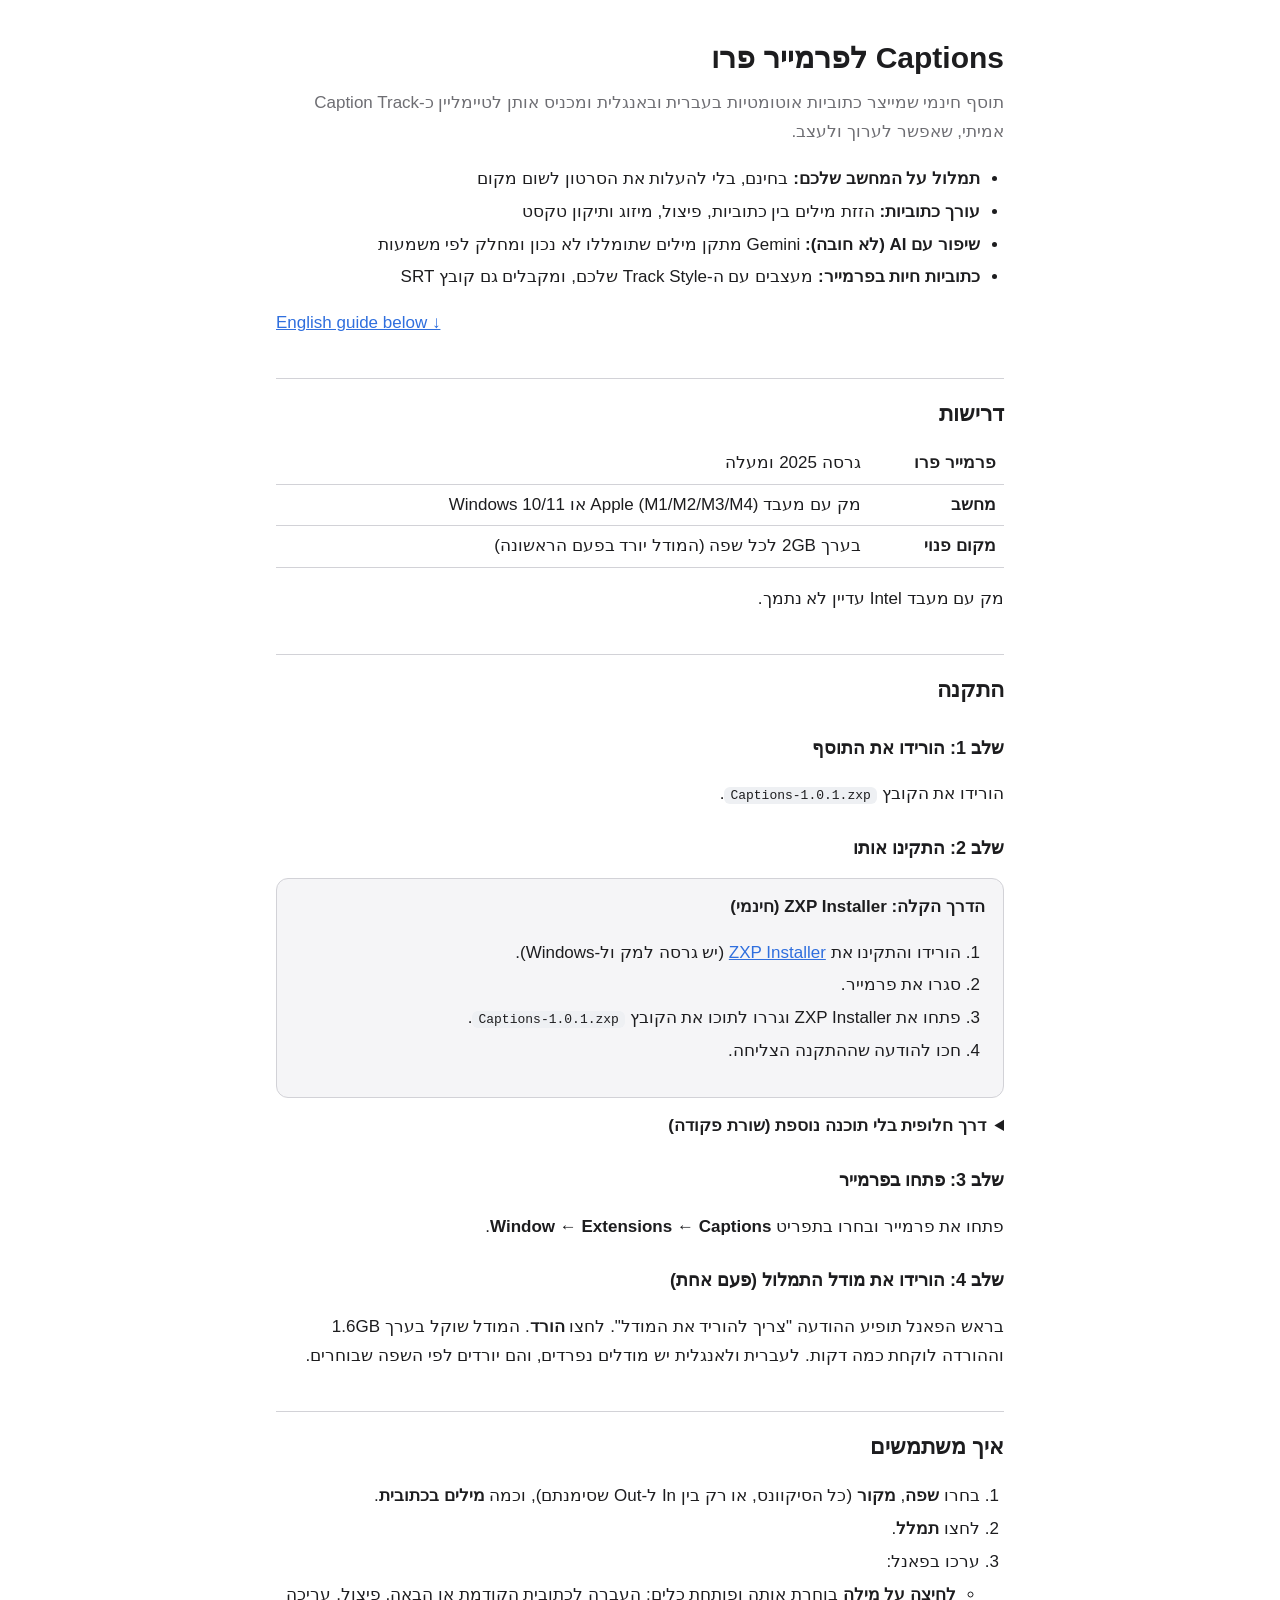
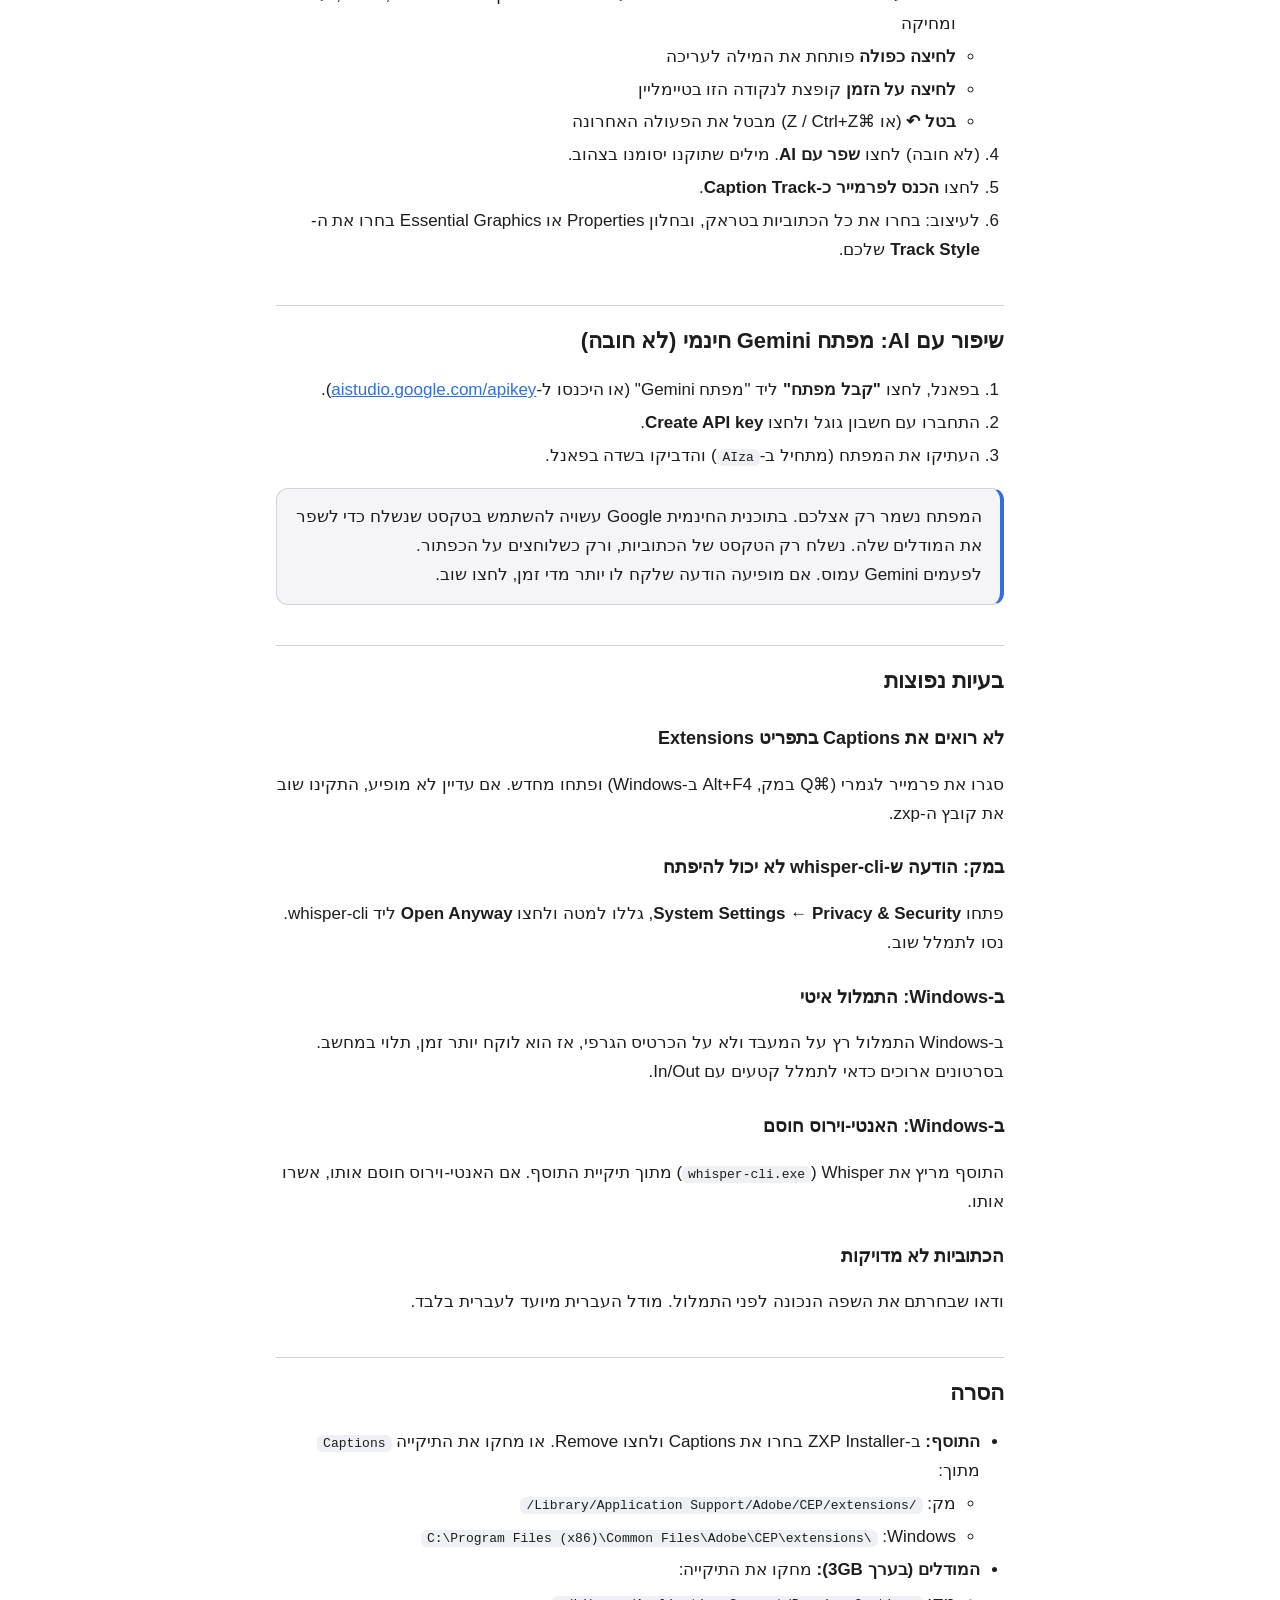
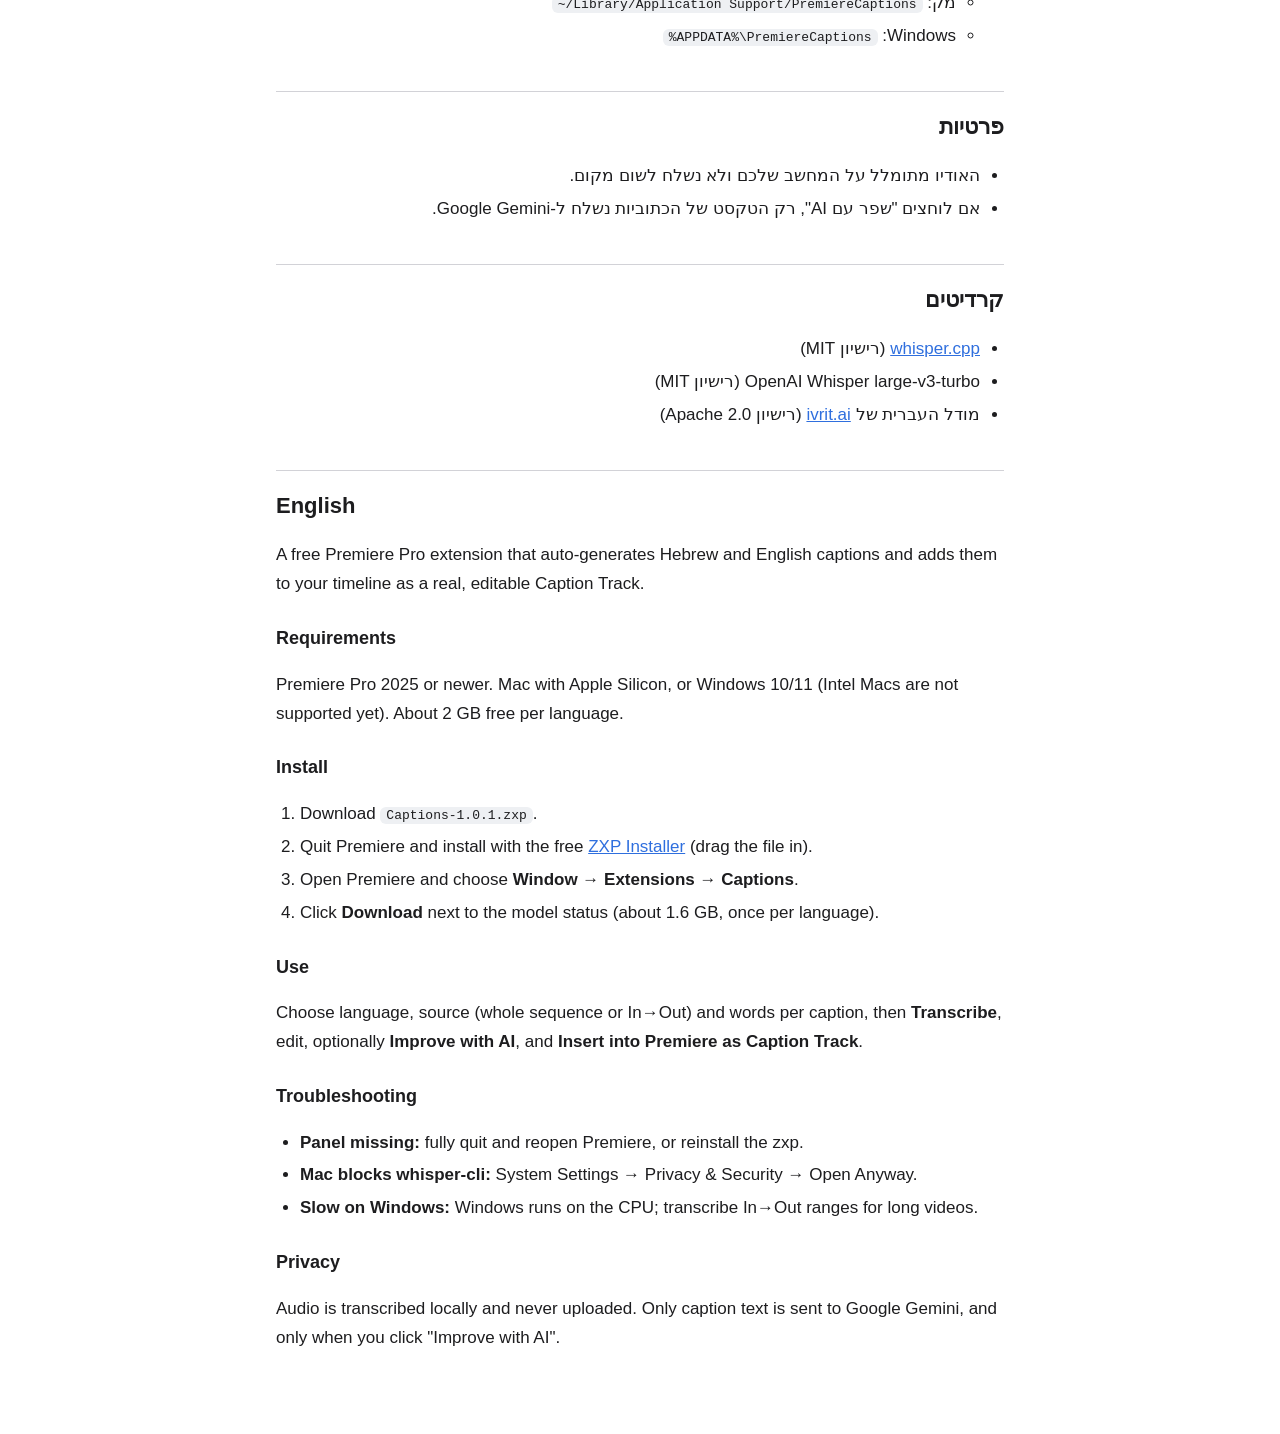
==== install-guide.html @ 91456c5d "Captions for Premiere Pro 1.0.1 Free Premiere Pro extension for Hebrew and English auto-captions: lo" ====
<!doctype html>
<html lang="he" dir="rtl">
<head>
<meta charset="utf-8">
<meta name="viewport" content="width=device-width, initial-scale=1">
<title>Captions לפרמייר – מדריך התקנה</title>
<style>
  :root { --bg: #ffffff; --text: #1d1d1f; --muted: #6e6e73; --card: #f5f5f7; --border: #d2d2d7; --accent: #2f6fde; --code: #eef0f3; }
  @media (prefers-color-scheme: dark) {
    :root { --bg: #161617; --text: #f5f5f7; --muted: #a1a1a6; --card: #232325; --border: #3a3a3c; --accent: #6aa0ff; --code: #2c2c2e; }
  }
  * { box-sizing: border-box; }
  body { margin: 0; background: var(--bg); color: var(--text); font: 17px/1.7 -apple-system, "Segoe UI", Arial, sans-serif; }
  main { max-width: 760px; margin: 0 auto; padding: 32px 16px 64px; }
  h1 { font-size: 30px; margin: 0 0 6px; }
  h2 { font-size: 22px; margin: 40px 0 10px; padding-top: 16px; border-top: 1px solid var(--border); }
  h3 { font-size: 18px; margin: 24px 0 6px; }
  .lead { color: var(--muted); margin: 0 0 18px; }
  ul, ol { padding-inline-start: 24px; }
  li { margin: 4px 0; }
  a { color: var(--accent); }
  .card { background: var(--card); border: 1px solid var(--border); border-radius: 12px; padding: 14px 18px; margin: 14px 0; }
  .note { border-inline-start: 4px solid var(--accent); }
  code, pre { font-family: Menlo, Consolas, monospace; font-size: 13px; background: var(--code); border-radius: 6px; }
  code { padding: 1px 6px; direction: ltr; unicode-bidi: isolate; }
  pre { padding: 10px 12px; overflow-x: auto; direction: ltr; text-align: left; white-space: pre-wrap; word-break: break-all; }
  table { border-collapse: collapse; width: 100%; }
  td { padding: 6px 8px; border-bottom: 1px solid var(--border); vertical-align: top; }
  td:first-child { font-weight: 600; white-space: nowrap; }
  details { margin: 10px 0; }
  summary { cursor: pointer; font-weight: 600; }
  .en { direction: ltr; text-align: left; }
</style>
</head>
<body>
<main>

<h1>Captions לפרמייר פרו</h1>
<p class="lead">תוסף חינמי שמייצר כתוביות אוטומטיות בעברית ובאנגלית ומכניס אותן לטיימליין כ-Caption Track אמיתי, שאפשר לערוך ולעצב.</p>

<ul>
  <li><b>תמלול על המחשב שלכם:</b> בחינם, בלי להעלות את הסרטון לשום מקום</li>
  <li><b>עורך כתוביות:</b> הזזת מילים בין כתוביות, פיצול, מיזוג ותיקון טקסט</li>
  <li><b>שיפור עם AI (לא חובה):</b> Gemini מתקן מילים שתומללו לא נכון ומחלק לפי משמעות</li>
  <li><b>כתוביות חיות בפרמייר:</b> מעצבים עם ה-Track Style שלכם, ומקבלים גם קובץ SRT</li>
</ul>

<p class="en"><a href="#english">English guide below ↓</a></p>

<h2>דרישות</h2>
<table>
  <tr><td>פרמייר פרו</td><td>גרסה 2025 ומעלה</td></tr>
  <tr><td>מחשב</td><td>מק עם מעבד Apple (M1/M2/M3/M4) או Windows 10/11</td></tr>
  <tr><td>מקום פנוי</td><td>בערך 2GB לכל שפה (המודל יורד בפעם הראשונה)</td></tr>
</table>
<p>מק עם מעבד Intel עדיין לא נתמך.</p>

<h2>התקנה</h2>

<h3>שלב 1: הורידו את התוסף</h3>
<p>הורידו את הקובץ <code>Captions-1.0.1.zxp</code>.</p>

<h3>שלב 2: התקינו אותו</h3>
<div class="card">
  <b>הדרך הקלה: ZXP Installer (חינמי)</b>
  <ol>
    <li>הורידו והתקינו את <a href="https://aescripts.com/learn/zxp-installer/">ZXP Installer</a> (יש גרסה למק ול-Windows).</li>
    <li>סגרו את פרמייר.</li>
    <li>פתחו את ZXP Installer וגררו לתוכו את הקובץ <code>Captions-1.0.1.zxp</code>.</li>
    <li>חכו להודעה שההתקנה הצליחה.</li>
  </ol>
</div>

<details>
  <summary>דרך חלופית בלי תוכנה נוספת (שורת פקודה)</summary>
  <p>מי שמותקן אצלו Creative Cloud כבר יש לו את מתקין התוספים של אדובי. סגרו את פרמייר, ואז:</p>
  <p><b>במק:</b> פתחו את Terminal, הדביקו את הפקודה, הוסיפו רווח, וגררו את קובץ ה-zxp לחלון. לחצו Enter.</p>
  <pre>"/Library/Application Support/Adobe/Adobe Desktop Common/RemoteComponents/UPI/UnifiedPluginInstallerAgent/UnifiedPluginInstallerAgent.app/Contents/MacOS/UnifiedPluginInstallerAgent" --install</pre>
  <p><b>ב-Windows:</b> פתחו את Command Prompt, הדביקו את הפקודה, הוסיפו רווח, וגררו את קובץ ה-zxp לחלון. לחצו Enter.</p>
  <pre>"C:\Program Files\Common Files\Adobe\Adobe Desktop Common\RemoteComponents\UPI\UnifiedPluginInstallerAgent\UnifiedPluginInstallerAgent.exe" /install</pre>
</details>

<h3>שלב 3: פתחו בפרמייר</h3>
<p>פתחו את פרמייר ובחרו בתפריט <b>Window ← Extensions ← Captions</b>.</p>

<h3>שלב 4: הורידו את מודל התמלול (פעם אחת)</h3>
<p>בראש הפאנל תופיע ההודעה "צריך להוריד את המודל". לחצו <b>הורד</b>. המודל שוקל בערך 1.6GB וההורדה לוקחת כמה דקות. לעברית ולאנגלית יש מודלים נפרדים, והם יורדים לפי השפה שבוחרים.</p>

<h2>איך משתמשים</h2>
<ol>
  <li>בחרו <b>שפה</b>, <b>מקור</b> (כל הסיקוונס, או רק בין In ל-Out שסימנתם), וכמה <b>מילים בכתובית</b>.</li>
  <li>לחצו <b>תמלל</b>.</li>
  <li>ערכו בפאנל:
    <ul>
      <li><b>לחיצה על מילה</b> בוחרת אותה ופותחת כלים: העברה לכתובית הקודמת או הבאה, פיצול, עריכה ומחיקה</li>
      <li><b>לחיצה כפולה</b> פותחת את המילה לעריכה</li>
      <li><b>לחיצה על הזמן</b> קופצת לנקודה הזו בטיימליין</li>
      <li><b>בטל ↶</b> (או ⌘Z / Ctrl+Z) מבטל את הפעולה האחרונה</li>
    </ul>
  </li>
  <li>(לא חובה) לחצו <b>שפר עם AI</b>. מילים שתוקנו יסומנו בצהוב.</li>
  <li>לחצו <b>הכנס לפרמייר כ-Caption Track</b>.</li>
  <li>לעיצוב: בחרו את כל הכתוביות בטראק, ובחלון Properties או Essential Graphics בחרו את ה-<b>Track Style</b> שלכם.</li>
</ol>

<h2>שיפור עם AI: מפתח Gemini חינמי (לא חובה)</h2>
<ol>
  <li>בפאנל, לחצו <b>"קבל מפתח"</b> ליד "מפתח Gemini" (או היכנסו ל-<a href="https://aistudio.google.com/apikey">aistudio.google.com/apikey</a>).</li>
  <li>התחברו עם חשבון גוגל ולחצו <b>Create API key</b>.</li>
  <li>העתיקו את המפתח (מתחיל ב-<code>AIza</code>) והדביקו בשדה בפאנל.</li>
</ol>
<div class="card note">
  המפתח נשמר רק אצלכם. בתוכנית החינמית Google עשויה להשתמש בטקסט שנשלח כדי לשפר את המודלים שלה. נשלח רק הטקסט של הכתוביות, ורק כשלוחצים על הכפתור.<br>
  לפעמים Gemini עמוס. אם מופיעה הודעה שלקח לו יותר מדי זמן, לחצו שוב.
</div>

<h2>בעיות נפוצות</h2>

<h3>לא רואים את Captions בתפריט Extensions</h3>
<p>סגרו את פרמייר לגמרי (⌘Q במק, Alt+F4 ב-Windows) ופתחו מחדש. אם עדיין לא מופיע, התקינו שוב את קובץ ה-zxp.</p>

<h3>במק: הודעה ש-whisper-cli לא יכול להיפתח</h3>
<p>פתחו <b>System Settings ← Privacy &amp; Security</b>, גללו למטה ולחצו <b>Open Anyway</b> ליד whisper-cli. נסו לתמלל שוב.</p>

<h3>ב-Windows: התמלול איטי</h3>
<p>ב-Windows התמלול רץ על המעבד ולא על הכרטיס הגרפי, אז הוא לוקח יותר זמן, תלוי במחשב. בסרטונים ארוכים כדאי לתמלל קטעים עם In/Out.</p>

<h3>ב-Windows: האנטי-וירוס חוסם</h3>
<p>התוסף מריץ את Whisper (<code>whisper-cli.exe</code>) מתוך תיקיית התוסף. אם האנטי-וירוס חוסם אותו, אשרו אותו.</p>

<h3>הכתוביות לא מדויקות</h3>
<p>ודאו שבחרתם את השפה הנכונה לפני התמלול. מודל העברית מיועד לעברית בלבד.</p>

<h2>הסרה</h2>
<ul>
  <li><b>התוסף:</b> ב-ZXP Installer בחרו את Captions ולחצו Remove. או מחקו את התיקייה <code>Captions</code> מתוך:
    <ul>
      <li>מק: <code>/Library/Application Support/Adobe/CEP/extensions/</code></li>
      <li>Windows: <code>C:\Program Files (x86)\Common Files\Adobe\CEP\extensions\</code></li>
    </ul>
  </li>
  <li><b>המודלים (בערך 3GB):</b> מחקו את התיקייה:
    <ul>
      <li>מק: <code>~/Library/Application Support/PremiereCaptions</code></li>
      <li>Windows: <code>%APPDATA%\PremiereCaptions</code></li>
    </ul>
  </li>
</ul>

<h2>פרטיות</h2>
<ul>
  <li>האודיו מתומלל על המחשב שלכם ולא נשלח לשום מקום.</li>
  <li>אם לוחצים "שפר עם AI", רק הטקסט של הכתוביות נשלח ל-Google Gemini.</li>
</ul>

<h2>קרדיטים</h2>
<ul>
  <li><a href="https://github.com/ggml-org/whisper.cpp">whisper.cpp</a> (רישיון MIT)</li>
  <li>OpenAI Whisper large-v3-turbo (רישיון MIT)</li>
  <li>מודל העברית של <a href="https://huggingface.co/ivrit-ai/whisper-large-v3-turbo-ggml">ivrit.ai</a> (רישיון Apache 2.0)</li>
</ul>

<section class="en" id="english" dir="ltr">
<h2>English</h2>
<p>A free Premiere Pro extension that auto-generates Hebrew and English captions and adds them to your timeline as a real, editable Caption Track.</p>
<h3>Requirements</h3>
<p>Premiere Pro 2025 or newer. Mac with Apple Silicon, or Windows 10/11 (Intel Macs are not supported yet). About 2 GB free per language.</p>
<h3>Install</h3>
<ol>
  <li>Download <code>Captions-1.0.1.zxp</code>.</li>
  <li>Quit Premiere and install with the free <a href="https://aescripts.com/learn/zxp-installer/">ZXP Installer</a> (drag the file in).</li>
  <li>Open Premiere and choose <b>Window → Extensions → Captions</b>.</li>
  <li>Click <b>Download</b> next to the model status (about 1.6 GB, once per language).</li>
</ol>
<h3>Use</h3>
<p>Choose language, source (whole sequence or In→Out) and words per caption, then <b>Transcribe</b>, edit, optionally <b>Improve with AI</b>, and <b>Insert into Premiere as Caption Track</b>.</p>
<h3>Troubleshooting</h3>
<ul>
  <li><b>Panel missing:</b> fully quit and reopen Premiere, or reinstall the zxp.</li>
  <li><b>Mac blocks whisper-cli:</b> System Settings → Privacy &amp; Security → Open Anyway.</li>
  <li><b>Slow on Windows:</b> Windows runs on the CPU; transcribe In→Out ranges for long videos.</li>
</ul>
<h3>Privacy</h3>
<p>Audio is transcribed locally and never uploaded. Only caption text is sent to Google Gemini, and only when you click "Improve with AI".</p>
</section>

</main>
</body>
</html>
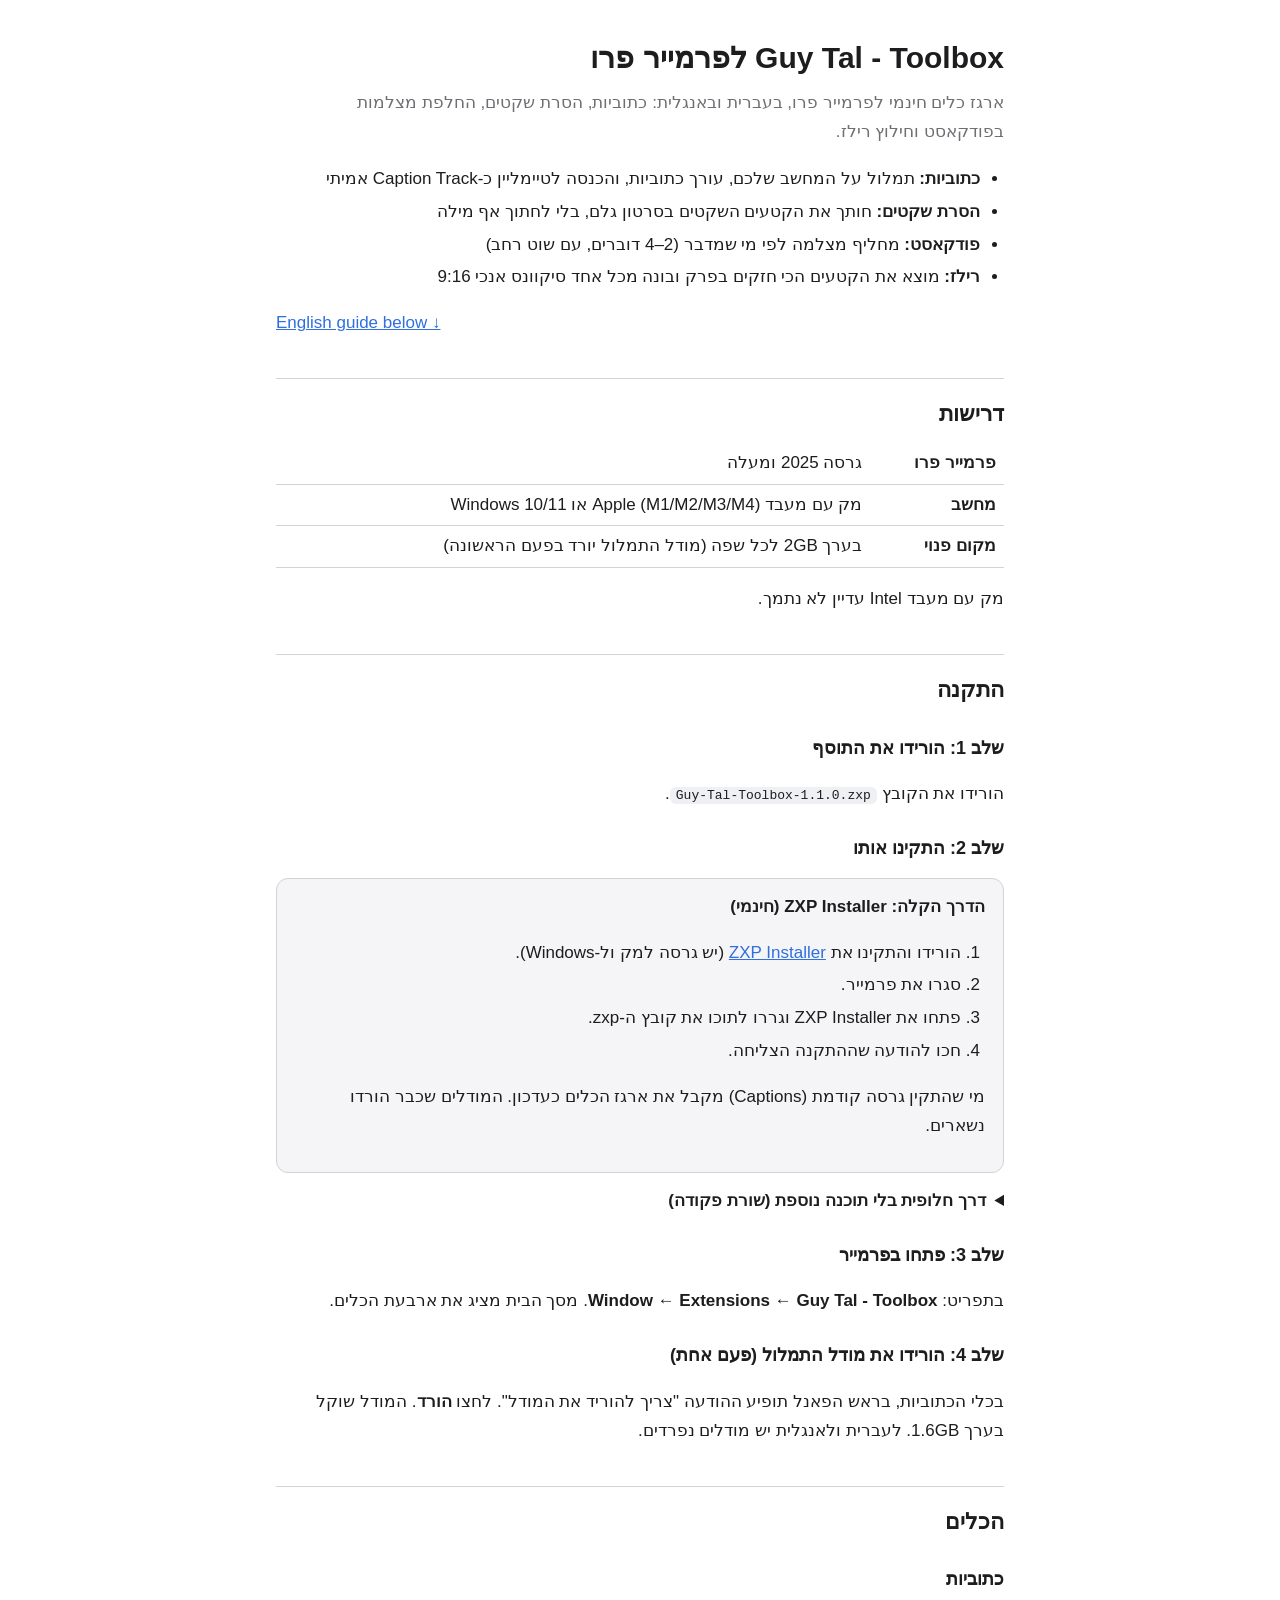
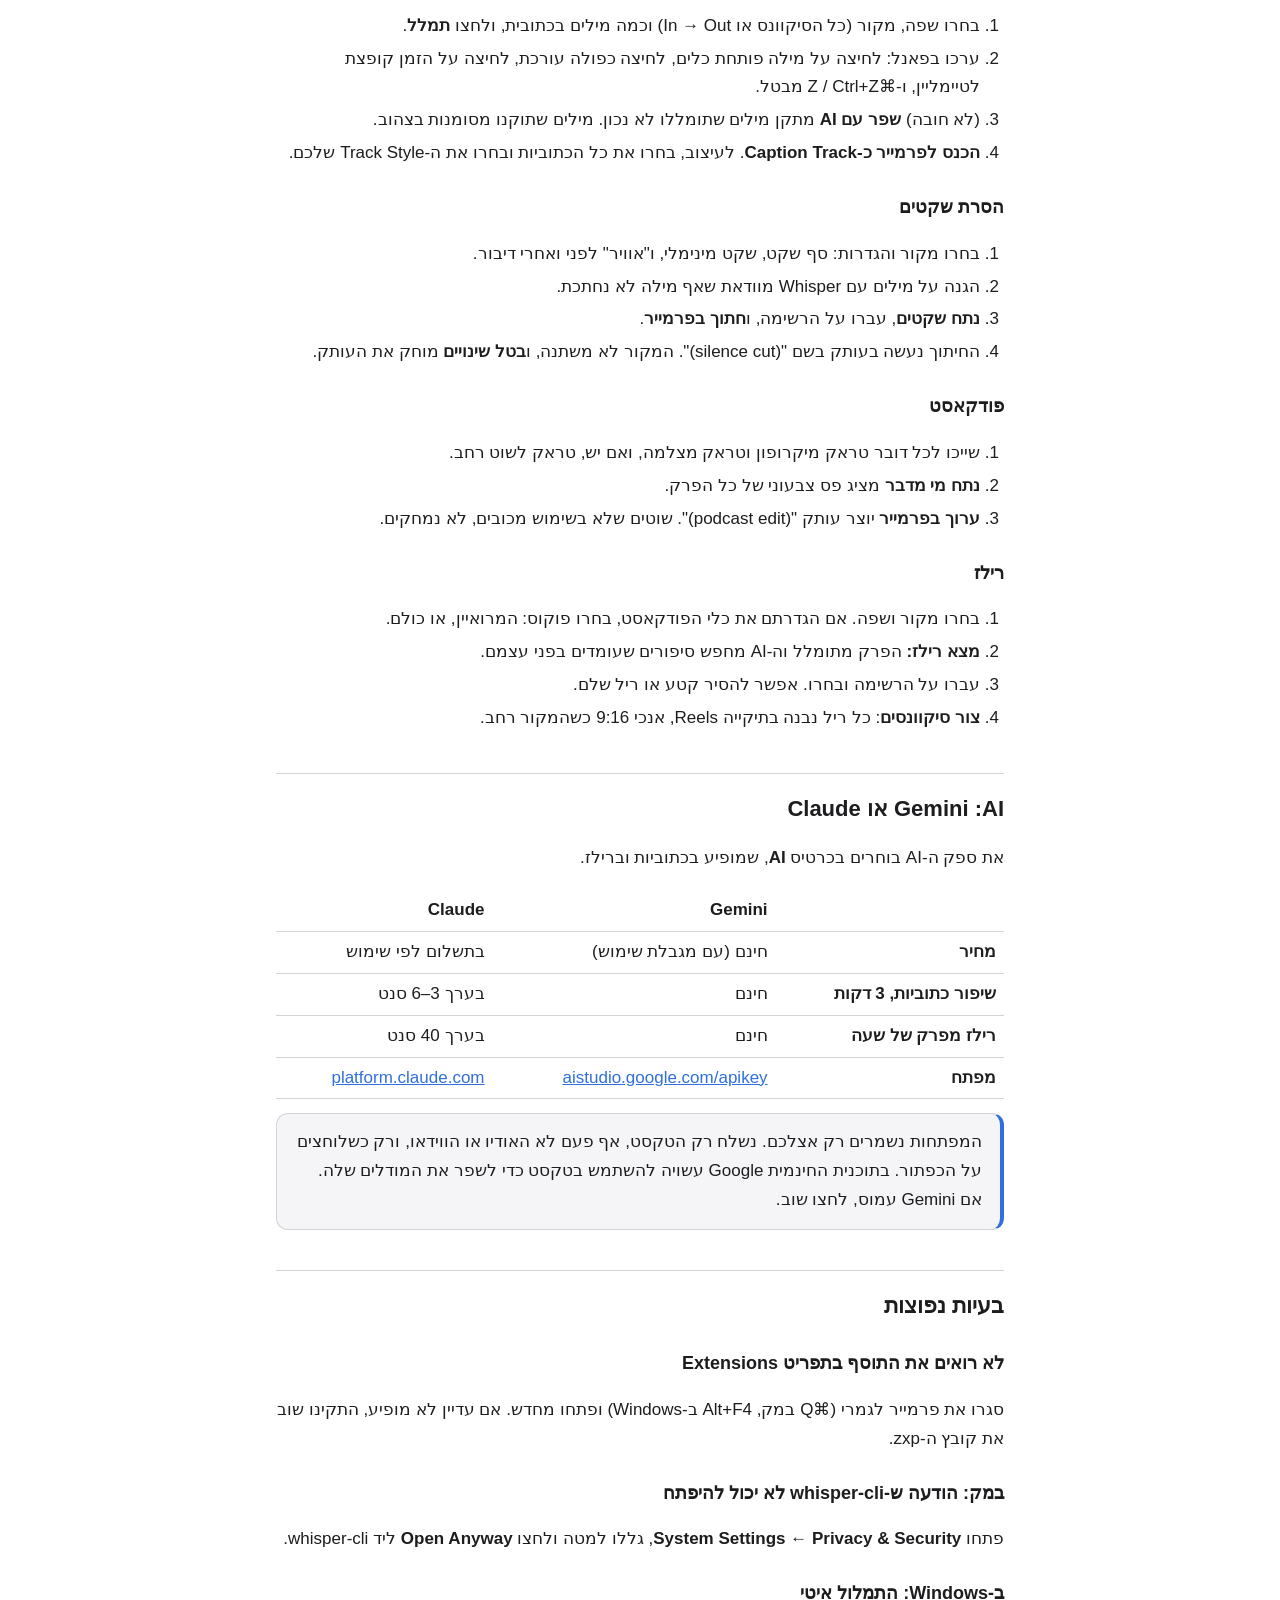
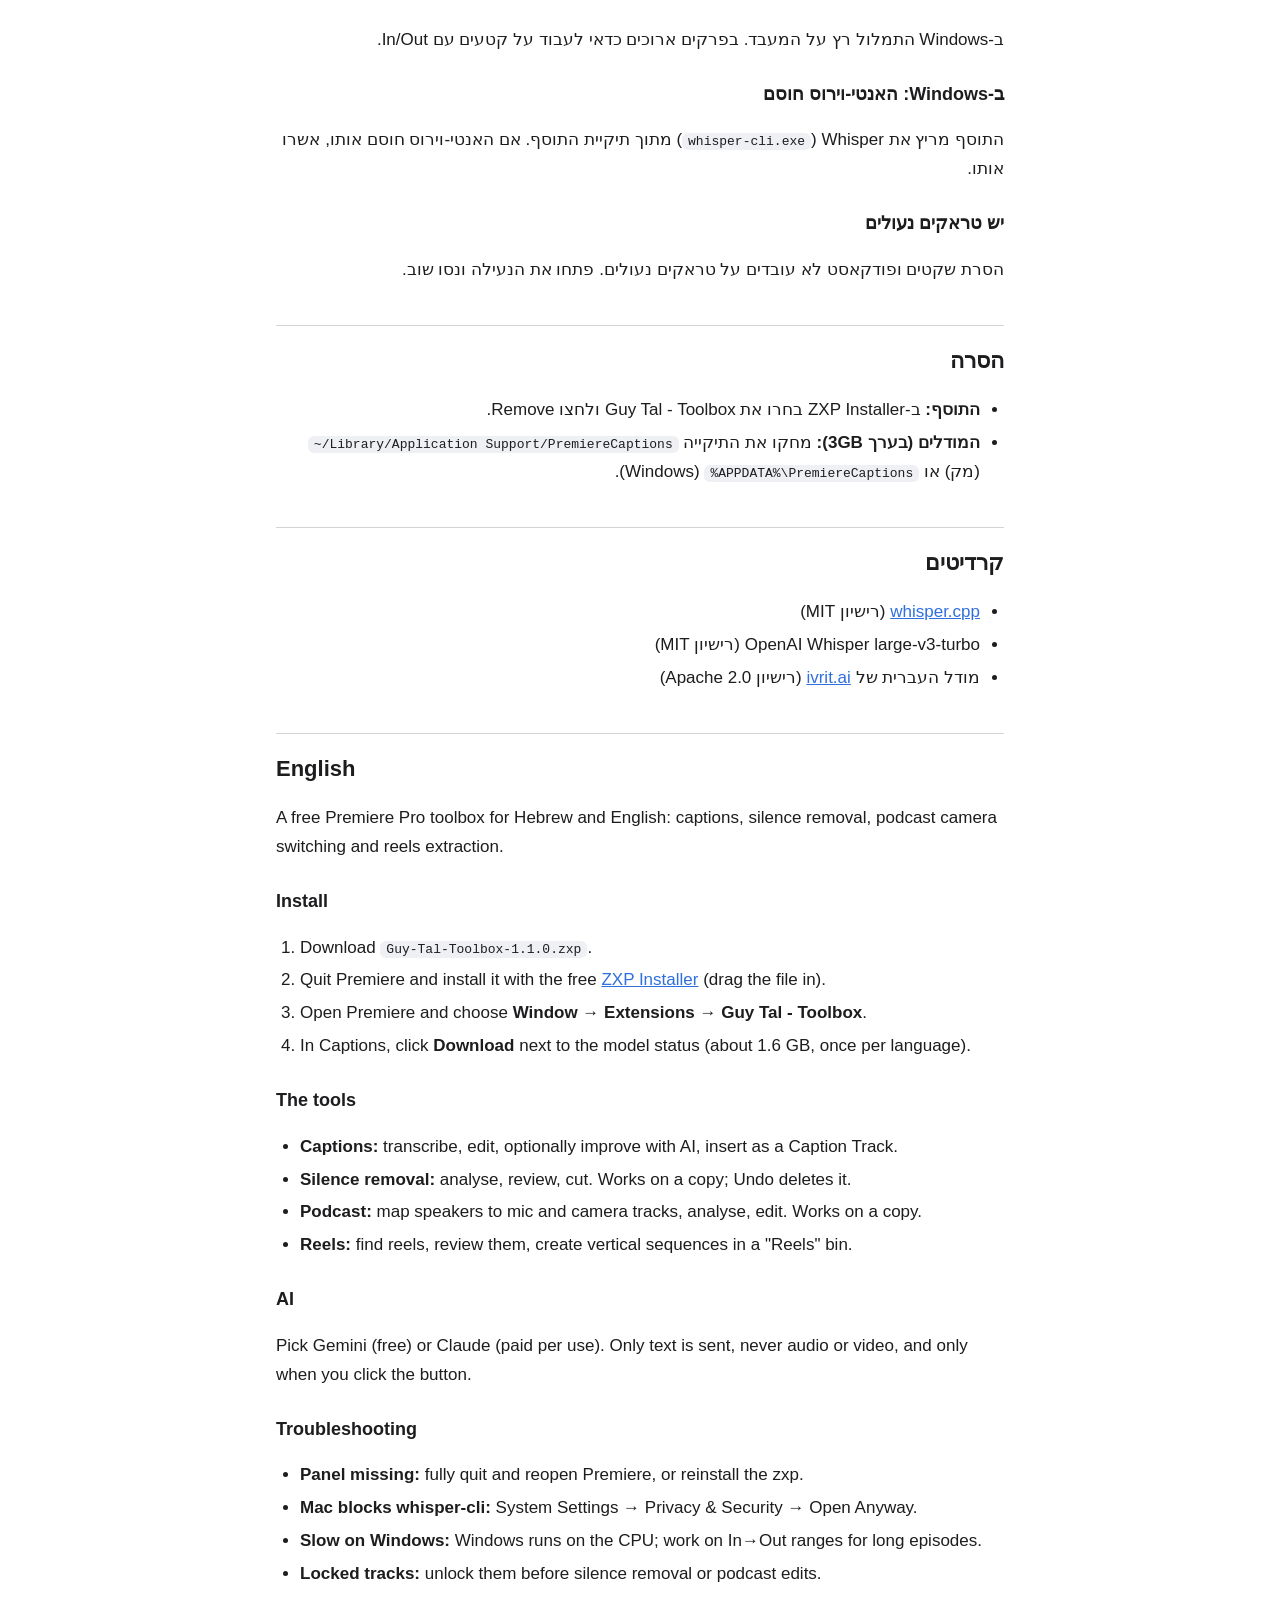
==== commit 44ab26cd: "Guy Tal - Toolbox 1.1.0 The captions extension becomes a toolbox with four tools: - Captions, now wi" ====
--- a/install-guide.html
+++ b/install-guide.html
@@ -3,7 +3,7 @@
 <head>
 <meta charset="utf-8">
 <meta name="viewport" content="width=device-width, initial-scale=1">
-<title>Captions לפרמייר – מדריך התקנה</title>
+<title>Guy Tal Toolbox – מדריך התקנה</title>
 <style>
   :root { --bg: #ffffff; --text: #1d1d1f; --muted: #6e6e73; --card: #f5f5f7; --border: #d2d2d7; --accent: #2f6fde; --code: #eef0f3; }
   @media (prefers-color-scheme: dark) {
@@ -35,14 +35,14 @@
 <body>
 <main>
 
-<h1>Captions לפרמייר פרו</h1>
-<p class="lead">תוסף חינמי שמייצר כתוביות אוטומטיות בעברית ובאנגלית ומכניס אותן לטיימליין כ-Caption Track אמיתי, שאפשר לערוך ולעצב.</p>
+<h1>Guy Tal - Toolbox לפרמייר פרו</h1>
+<p class="lead">ארגז כלים חינמי לפרמייר פרו, בעברית ובאנגלית: כתוביות, הסרת שקטים, החלפת מצלמות בפודקאסט וחילוץ רילז.</p>
 
 <ul>
-  <li><b>תמלול על המחשב שלכם:</b> בחינם, בלי להעלות את הסרטון לשום מקום</li>
-  <li><b>עורך כתוביות:</b> הזזת מילים בין כתוביות, פיצול, מיזוג ותיקון טקסט</li>
-  <li><b>שיפור עם AI (לא חובה):</b> Gemini מתקן מילים שתומללו לא נכון ומחלק לפי משמעות</li>
-  <li><b>כתוביות חיות בפרמייר:</b> מעצבים עם ה-Track Style שלכם, ומקבלים גם קובץ SRT</li>
+  <li><b>כתוביות:</b> תמלול על המחשב שלכם, עורך כתוביות, והכנסה לטיימליין כ-Caption Track אמיתי</li>
+  <li><b>הסרת שקטים:</b> חותך את הקטעים השקטים בסרטון גלם, בלי לחתוך אף מילה</li>
+  <li><b>פודקאסט:</b> מחליף מצלמה לפי מי שמדבר (2–4 דוברים, עם שוט רחב)</li>
+  <li><b>רילז:</b> מוצא את הקטעים הכי חזקים בפרק ובונה מכל אחד סיקוונס אנכי 9:16</li>
 </ul>
 
 <p class="en"><a href="#english">English guide below ↓</a></p>
@@ -51,14 +51,14 @@
 <table>
   <tr><td>פרמייר פרו</td><td>גרסה 2025 ומעלה</td></tr>
   <tr><td>מחשב</td><td>מק עם מעבד Apple (M1/M2/M3/M4) או Windows 10/11</td></tr>
-  <tr><td>מקום פנוי</td><td>בערך 2GB לכל שפה (המודל יורד בפעם הראשונה)</td></tr>
+  <tr><td>מקום פנוי</td><td>בערך 2GB לכל שפה (מודל התמלול יורד בפעם הראשונה)</td></tr>
 </table>
 <p>מק עם מעבד Intel עדיין לא נתמך.</p>
 
 <h2>התקנה</h2>
 
 <h3>שלב 1: הורידו את התוסף</h3>
-<p>הורידו את הקובץ <code>Captions-1.0.1.zxp</code>.</p>
+<p>הורידו את הקובץ <code>Guy-Tal-Toolbox-1.1.0.zxp</code>.</p>
 
 <h3>שלב 2: התקינו אותו</h3>
 <div class="card">
@@ -66,91 +66,89 @@
   <ol>
     <li>הורידו והתקינו את <a href="https://aescripts.com/learn/zxp-installer/">ZXP Installer</a> (יש גרסה למק ול-Windows).</li>
     <li>סגרו את פרמייר.</li>
-    <li>פתחו את ZXP Installer וגררו לתוכו את הקובץ <code>Captions-1.0.1.zxp</code>.</li>
+    <li>פתחו את ZXP Installer וגררו לתוכו את קובץ ה-zxp.</li>
     <li>חכו להודעה שההתקנה הצליחה.</li>
   </ol>
+  <p>מי שהתקין גרסה קודמת (Captions) מקבל את ארגז הכלים כעדכון. המודלים שכבר הורדו נשארים.</p>
 </div>
 
 <details>
   <summary>דרך חלופית בלי תוכנה נוספת (שורת פקודה)</summary>
   <p>מי שמותקן אצלו Creative Cloud כבר יש לו את מתקין התוספים של אדובי. סגרו את פרמייר, ואז:</p>
-  <p><b>במק:</b> פתחו את Terminal, הדביקו את הפקודה, הוסיפו רווח, וגררו את קובץ ה-zxp לחלון. לחצו Enter.</p>
+  <p><b>במק:</b> פתחו את Terminal, הדביקו את הפקודה, הוסיפו רווח וגררו את קובץ ה-zxp לחלון. לחצו Enter.</p>
   <pre>"/Library/Application Support/Adobe/Adobe Desktop Common/RemoteComponents/UPI/UnifiedPluginInstallerAgent/UnifiedPluginInstallerAgent.app/Contents/MacOS/UnifiedPluginInstallerAgent" --install</pre>
-  <p><b>ב-Windows:</b> פתחו את Command Prompt, הדביקו את הפקודה, הוסיפו רווח, וגררו את קובץ ה-zxp לחלון. לחצו Enter.</p>
+  <p><b>ב-Windows:</b> פתחו את Command Prompt, הדביקו את הפקודה, הוסיפו רווח וגררו את קובץ ה-zxp לחלון. לחצו Enter.</p>
   <pre>"C:\Program Files\Common Files\Adobe\Adobe Desktop Common\RemoteComponents\UPI\UnifiedPluginInstallerAgent\UnifiedPluginInstallerAgent.exe" /install</pre>
 </details>
 
 <h3>שלב 3: פתחו בפרמייר</h3>
-<p>פתחו את פרמייר ובחרו בתפריט <b>Window ← Extensions ← Captions</b>.</p>
+<p>בתפריט: <b>Window ← Extensions ← Guy Tal - Toolbox</b>. מסך הבית מציג את ארבעת הכלים.</p>
 
 <h3>שלב 4: הורידו את מודל התמלול (פעם אחת)</h3>
-<p>בראש הפאנל תופיע ההודעה "צריך להוריד את המודל". לחצו <b>הורד</b>. המודל שוקל בערך 1.6GB וההורדה לוקחת כמה דקות. לעברית ולאנגלית יש מודלים נפרדים, והם יורדים לפי השפה שבוחרים.</p>
+<p>בכלי הכתוביות, בראש הפאנל תופיע ההודעה "צריך להוריד את המודל". לחצו <b>הורד</b>. המודל שוקל בערך 1.6GB. לעברית ולאנגלית יש מודלים נפרדים.</p>
 
-<h2>איך משתמשים</h2>
+<h2>הכלים</h2>
+
+<h3>כתוביות</h3>
 <ol>
-  <li>בחרו <b>שפה</b>, <b>מקור</b> (כל הסיקוונס, או רק בין In ל-Out שסימנתם), וכמה <b>מילים בכתובית</b>.</li>
-  <li>לחצו <b>תמלל</b>.</li>
-  <li>ערכו בפאנל:
-    <ul>
-      <li><b>לחיצה על מילה</b> בוחרת אותה ופותחת כלים: העברה לכתובית הקודמת או הבאה, פיצול, עריכה ומחיקה</li>
-      <li><b>לחיצה כפולה</b> פותחת את המילה לעריכה</li>
-      <li><b>לחיצה על הזמן</b> קופצת לנקודה הזו בטיימליין</li>
-      <li><b>בטל ↶</b> (או ⌘Z / Ctrl+Z) מבטל את הפעולה האחרונה</li>
-    </ul>
-  </li>
-  <li>(לא חובה) לחצו <b>שפר עם AI</b>. מילים שתוקנו יסומנו בצהוב.</li>
-  <li>לחצו <b>הכנס לפרמייר כ-Caption Track</b>.</li>
-  <li>לעיצוב: בחרו את כל הכתוביות בטראק, ובחלון Properties או Essential Graphics בחרו את ה-<b>Track Style</b> שלכם.</li>
+  <li>בחרו שפה, מקור (כל הסיקוונס או In → Out) וכמה מילים בכתובית, ולחצו <b>תמלל</b>.</li>
+  <li>ערכו בפאנל: לחיצה על מילה פותחת כלים, לחיצה כפולה עורכת, לחיצה על הזמן קופצת לטיימליין, ו-⌘Z / Ctrl+Z מבטל.</li>
+  <li>(לא חובה) <b>שפר עם AI</b> מתקן מילים שתומללו לא נכון. מילים שתוקנו מסומנות בצהוב.</li>
+  <li><b>הכנס לפרמייר כ-Caption Track</b>. לעיצוב, בחרו את כל הכתוביות ובחרו את ה-Track Style שלכם.</li>
 </ol>
 
-<h2>שיפור עם AI: מפתח Gemini חינמי (לא חובה)</h2>
+<h3>הסרת שקטים</h3>
 <ol>
-  <li>בפאנל, לחצו <b>"קבל מפתח"</b> ליד "מפתח Gemini" (או היכנסו ל-<a href="https://aistudio.google.com/apikey">aistudio.google.com/apikey</a>).</li>
-  <li>התחברו עם חשבון גוגל ולחצו <b>Create API key</b>.</li>
-  <li>העתיקו את המפתח (מתחיל ב-<code>AIza</code>) והדביקו בשדה בפאנל.</li>
+  <li>בחרו מקור והגדרות: סף שקט, שקט מינימלי, ו"אוויר" לפני ואחרי דיבור.</li>
+  <li>הגנה על מילים עם Whisper מוודאת שאף מילה לא נחתכת.</li>
+  <li><b>נתח שקטים</b>, עברו על הרשימה, ו<b>חתוך בפרמייר</b>.</li>
+  <li>החיתוך נעשה בעותק בשם "(silence cut)". המקור לא משתנה, ו<b>בטל שינויים</b> מוחק את העותק.</li>
 </ol>
+
+<h3>פודקאסט</h3>
+<ol>
+  <li>שייכו לכל דובר טראק מיקרופון וטראק מצלמה, ואם יש, טראק לשוט רחב.</li>
+  <li><b>נתח מי מדבר</b> מציג פס צבעוני של כל הפרק.</li>
+  <li><b>ערוך בפרמייר</b> יוצר עותק "(podcast edit)". שוטים שלא בשימוש מכובים, לא נמחקים.</li>
+</ol>
+
+<h3>רילז</h3>
+<ol>
+  <li>בחרו מקור ושפה. אם הגדרתם את כלי הפודקאסט, בחרו פוקוס: המרואיין, או כולם.</li>
+  <li><b>מצא רילז:</b> הפרק מתומלל וה-AI מחפש סיפורים שעומדים בפני עצמם.</li>
+  <li>עברו על הרשימה ובחרו. אפשר להסיר קטע או ריל שלם.</li>
+  <li><b>צור סיקוונסים</b>: כל ריל נבנה בתיקייה Reels, אנכי 9:16 כשהמקור רחב.</li>
+</ol>
+
+<h2>AI: ‏Gemini או Claude</h2>
+<p>את ספק ה-AI בוחרים בכרטיס <b>AI</b>, שמופיע בכתוביות וברילז.</p>
+<table>
+  <tr><td></td><td><b>Gemini</b></td><td><b>Claude</b></td></tr>
+  <tr><td>מחיר</td><td>חינם (עם מגבלת שימוש)</td><td>בתשלום לפי שימוש</td></tr>
+  <tr><td>שיפור כתוביות, 3 דקות</td><td>חינם</td><td>בערך 3–6 סנט</td></tr>
+  <tr><td>רילז מפרק של שעה</td><td>חינם</td><td>בערך 40 סנט</td></tr>
+  <tr><td>מפתח</td><td><a href="https://aistudio.google.com/apikey">aistudio.google.com/apikey</a></td><td><a href="https://platform.claude.com/">platform.claude.com</a></td></tr>
+</table>
 <div class="card note">
-  המפתח נשמר רק אצלכם. בתוכנית החינמית Google עשויה להשתמש בטקסט שנשלח כדי לשפר את המודלים שלה. נשלח רק הטקסט של הכתוביות, ורק כשלוחצים על הכפתור.<br>
-  לפעמים Gemini עמוס. אם מופיעה הודעה שלקח לו יותר מדי זמן, לחצו שוב.
+  המפתחות נשמרים רק אצלכם. נשלח רק הטקסט, אף פעם לא האודיו או הווידאו, ורק כשלוחצים על הכפתור. בתוכנית החינמית Google עשויה להשתמש בטקסט כדי לשפר את המודלים שלה. אם Gemini עמוס, לחצו שוב.
 </div>
 
 <h2>בעיות נפוצות</h2>
-
-<h3>לא רואים את Captions בתפריט Extensions</h3>
+<h3>לא רואים את התוסף בתפריט Extensions</h3>
 <p>סגרו את פרמייר לגמרי (⌘Q במק, Alt+F4 ב-Windows) ופתחו מחדש. אם עדיין לא מופיע, התקינו שוב את קובץ ה-zxp.</p>
-
 <h3>במק: הודעה ש-whisper-cli לא יכול להיפתח</h3>
-<p>פתחו <b>System Settings ← Privacy &amp; Security</b>, גללו למטה ולחצו <b>Open Anyway</b> ליד whisper-cli. נסו לתמלל שוב.</p>
-
+<p>פתחו <b>System Settings ← Privacy &amp; Security</b>, גללו למטה ולחצו <b>Open Anyway</b> ליד whisper-cli.</p>
 <h3>ב-Windows: התמלול איטי</h3>
-<p>ב-Windows התמלול רץ על המעבד ולא על הכרטיס הגרפי, אז הוא לוקח יותר זמן, תלוי במחשב. בסרטונים ארוכים כדאי לתמלל קטעים עם In/Out.</p>
-
+<p>ב-Windows התמלול רץ על המעבד. בפרקים ארוכים כדאי לעבוד על קטעים עם In/Out.</p>
 <h3>ב-Windows: האנטי-וירוס חוסם</h3>
 <p>התוסף מריץ את Whisper (<code>whisper-cli.exe</code>) מתוך תיקיית התוסף. אם האנטי-וירוס חוסם אותו, אשרו אותו.</p>
-
-<h3>הכתוביות לא מדויקות</h3>
-<p>ודאו שבחרתם את השפה הנכונה לפני התמלול. מודל העברית מיועד לעברית בלבד.</p>
+<h3>יש טראקים נעולים</h3>
+<p>הסרת שקטים ופודקאסט לא עובדים על טראקים נעולים. פתחו את הנעילה ונסו שוב.</p>
 
 <h2>הסרה</h2>
 <ul>
-  <li><b>התוסף:</b> ב-ZXP Installer בחרו את Captions ולחצו Remove. או מחקו את התיקייה <code>Captions</code> מתוך:
-    <ul>
-      <li>מק: <code>/Library/Application Support/Adobe/CEP/extensions/</code></li>
-      <li>Windows: <code>C:\Program Files (x86)\Common Files\Adobe\CEP\extensions\</code></li>
-    </ul>
-  </li>
-  <li><b>המודלים (בערך 3GB):</b> מחקו את התיקייה:
-    <ul>
-      <li>מק: <code>~/Library/Application Support/PremiereCaptions</code></li>
-      <li>Windows: <code>%APPDATA%\PremiereCaptions</code></li>
-    </ul>
-  </li>
-</ul>
-
-<h2>פרטיות</h2>
-<ul>
-  <li>האודיו מתומלל על המחשב שלכם ולא נשלח לשום מקום.</li>
-  <li>אם לוחצים "שפר עם AI", רק הטקסט של הכתוביות נשלח ל-Google Gemini.</li>
+  <li><b>התוסף:</b> ב-ZXP Installer בחרו את Guy Tal - Toolbox ולחצו Remove.</li>
+  <li><b>המודלים (בערך 3GB):</b> מחקו את התיקייה <code>~/Library/Application Support/PremiereCaptions</code> (מק) או <code>%APPDATA%\PremiereCaptions</code> (Windows).</li>
 </ul>
 
 <h2>קרדיטים</h2>
@@ -162,26 +160,30 @@
 
 <section class="en" id="english" dir="ltr">
 <h2>English</h2>
-<p>A free Premiere Pro extension that auto-generates Hebrew and English captions and adds them to your timeline as a real, editable Caption Track.</p>
-<h3>Requirements</h3>
-<p>Premiere Pro 2025 or newer. Mac with Apple Silicon, or Windows 10/11 (Intel Macs are not supported yet). About 2 GB free per language.</p>
+<p>A free Premiere Pro toolbox for Hebrew and English: captions, silence removal, podcast camera switching and reels extraction.</p>
 <h3>Install</h3>
 <ol>
-  <li>Download <code>Captions-1.0.1.zxp</code>.</li>
-  <li>Quit Premiere and install with the free <a href="https://aescripts.com/learn/zxp-installer/">ZXP Installer</a> (drag the file in).</li>
-  <li>Open Premiere and choose <b>Window → Extensions → Captions</b>.</li>
-  <li>Click <b>Download</b> next to the model status (about 1.6 GB, once per language).</li>
+  <li>Download <code>Guy-Tal-Toolbox-1.1.0.zxp</code>.</li>
+  <li>Quit Premiere and install it with the free <a href="https://aescripts.com/learn/zxp-installer/">ZXP Installer</a> (drag the file in).</li>
+  <li>Open Premiere and choose <b>Window → Extensions → Guy Tal - Toolbox</b>.</li>
+  <li>In Captions, click <b>Download</b> next to the model status (about 1.6 GB, once per language).</li>
 </ol>
-<h3>Use</h3>
-<p>Choose language, source (whole sequence or In→Out) and words per caption, then <b>Transcribe</b>, edit, optionally <b>Improve with AI</b>, and <b>Insert into Premiere as Caption Track</b>.</p>
+<h3>The tools</h3>
+<ul>
+  <li><b>Captions:</b> transcribe, edit, optionally improve with AI, insert as a Caption Track.</li>
+  <li><b>Silence removal:</b> analyse, review, cut. Works on a copy; Undo deletes it.</li>
+  <li><b>Podcast:</b> map speakers to mic and camera tracks, analyse, edit. Works on a copy.</li>
+  <li><b>Reels:</b> find reels, review them, create vertical sequences in a "Reels" bin.</li>
+</ul>
+<h3>AI</h3>
+<p>Pick Gemini (free) or Claude (paid per use). Only text is sent, never audio or video, and only when you click the button.</p>
 <h3>Troubleshooting</h3>
 <ul>
   <li><b>Panel missing:</b> fully quit and reopen Premiere, or reinstall the zxp.</li>
   <li><b>Mac blocks whisper-cli:</b> System Settings → Privacy &amp; Security → Open Anyway.</li>
-  <li><b>Slow on Windows:</b> Windows runs on the CPU; transcribe In→Out ranges for long videos.</li>
+  <li><b>Slow on Windows:</b> Windows runs on the CPU; work on In→Out ranges for long episodes.</li>
+  <li><b>Locked tracks:</b> unlock them before silence removal or podcast edits.</li>
 </ul>
-<h3>Privacy</h3>
-<p>Audio is transcribed locally and never uploaded. Only caption text is sent to Google Gemini, and only when you click "Improve with AI".</p>
 </section>
 
 </main>
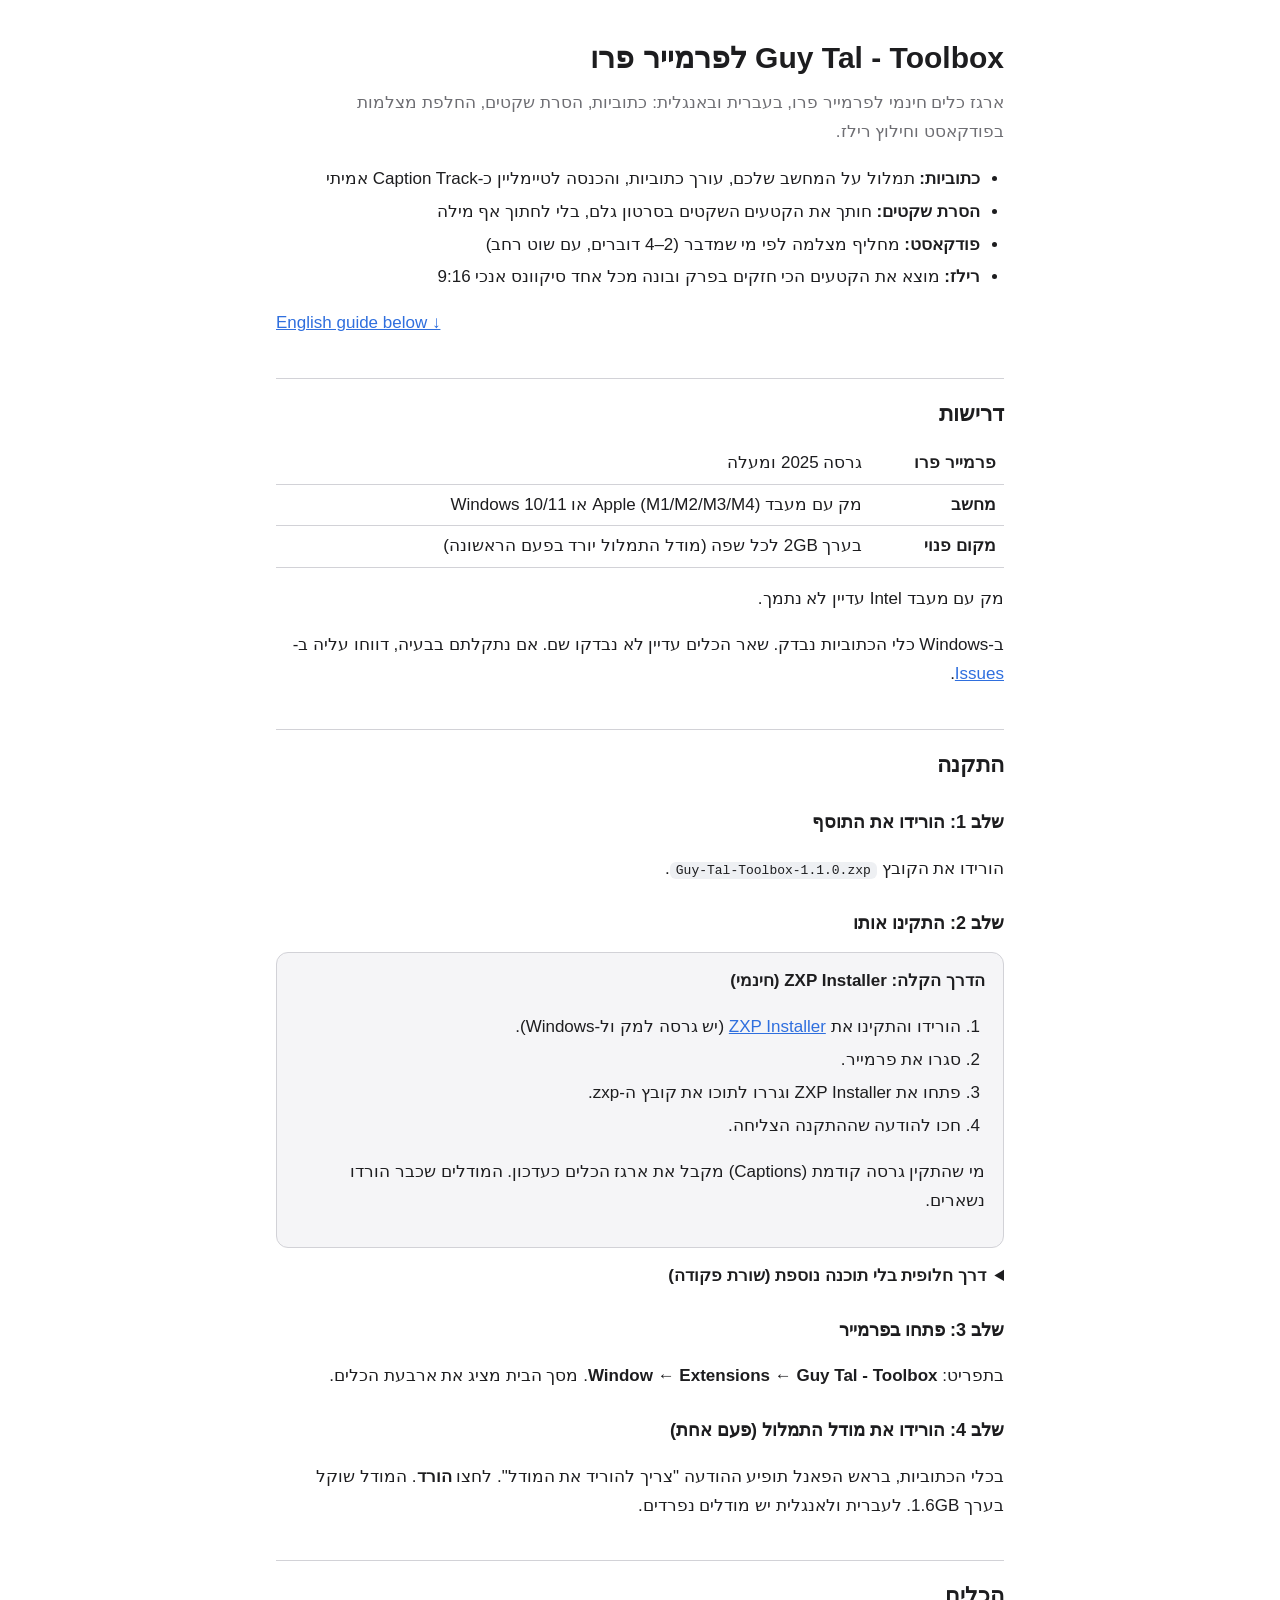
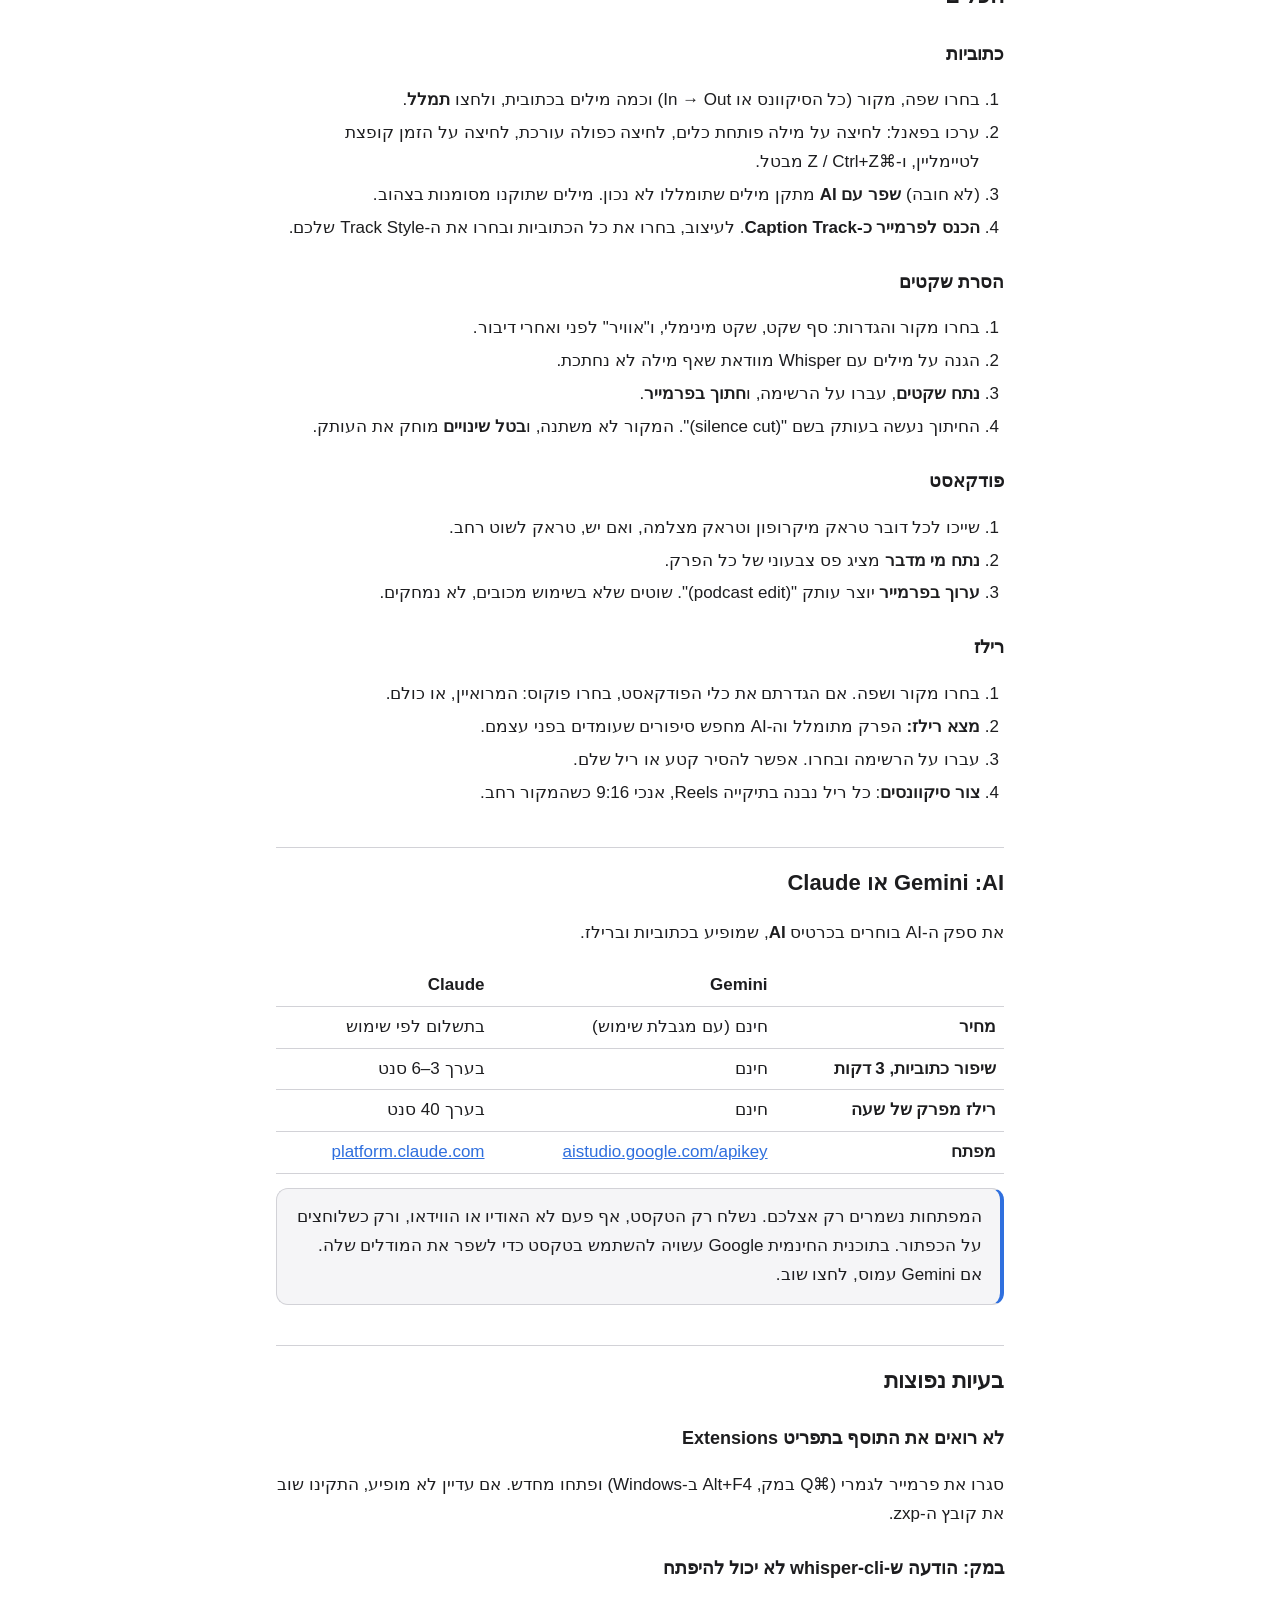
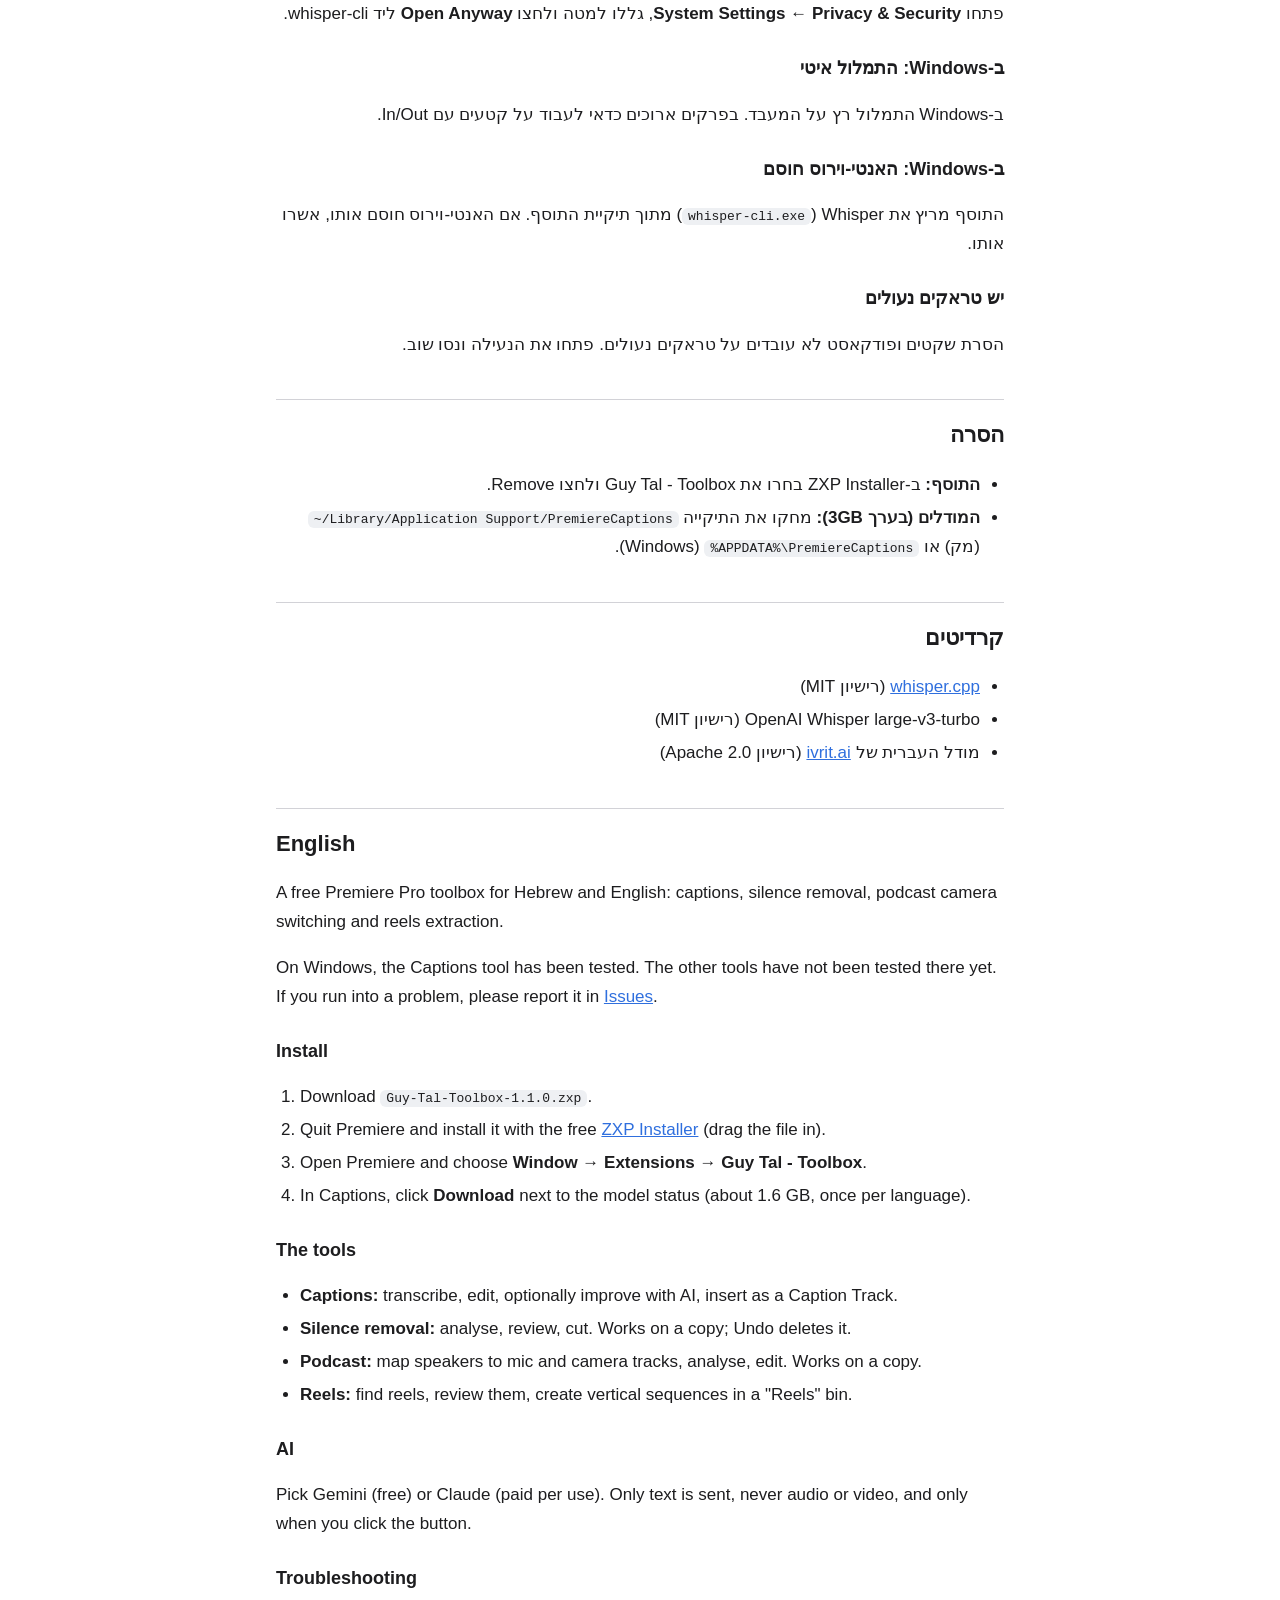
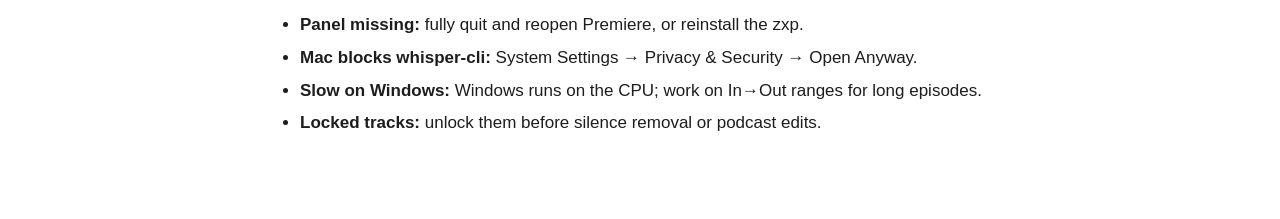
==== commit bca31bf9: "Note which tools were tested on Windows Captions has been tested on Windows; silence removal, podcas" ====
--- a/install-guide.html
+++ b/install-guide.html
@@ -54,6 +54,7 @@
   <tr><td>מקום פנוי</td><td>בערך 2GB לכל שפה (מודל התמלול יורד בפעם הראשונה)</td></tr>
 </table>
 <p>מק עם מעבד Intel עדיין לא נתמך.</p>
+<p>ב-Windows כלי הכתוביות נבדק. שאר הכלים עדיין לא נבדקו שם. אם נתקלתם בבעיה, דווחו עליה ב-<a href="https://github.com/IamGuyTal/Premiere-Captions-extension-english-hebrew/issues">Issues</a>.</p>
 
 <h2>התקנה</h2>
 
@@ -161,6 +162,7 @@
 <section class="en" id="english" dir="ltr">
 <h2>English</h2>
 <p>A free Premiere Pro toolbox for Hebrew and English: captions, silence removal, podcast camera switching and reels extraction.</p>
+<p>On Windows, the Captions tool has been tested. The other tools have not been tested there yet. If you run into a problem, please report it in <a href="https://github.com/IamGuyTal/Premiere-Captions-extension-english-hebrew/issues">Issues</a>.</p>
 <h3>Install</h3>
 <ol>
   <li>Download <code>Guy-Tal-Toolbox-1.1.0.zxp</code>.</li>
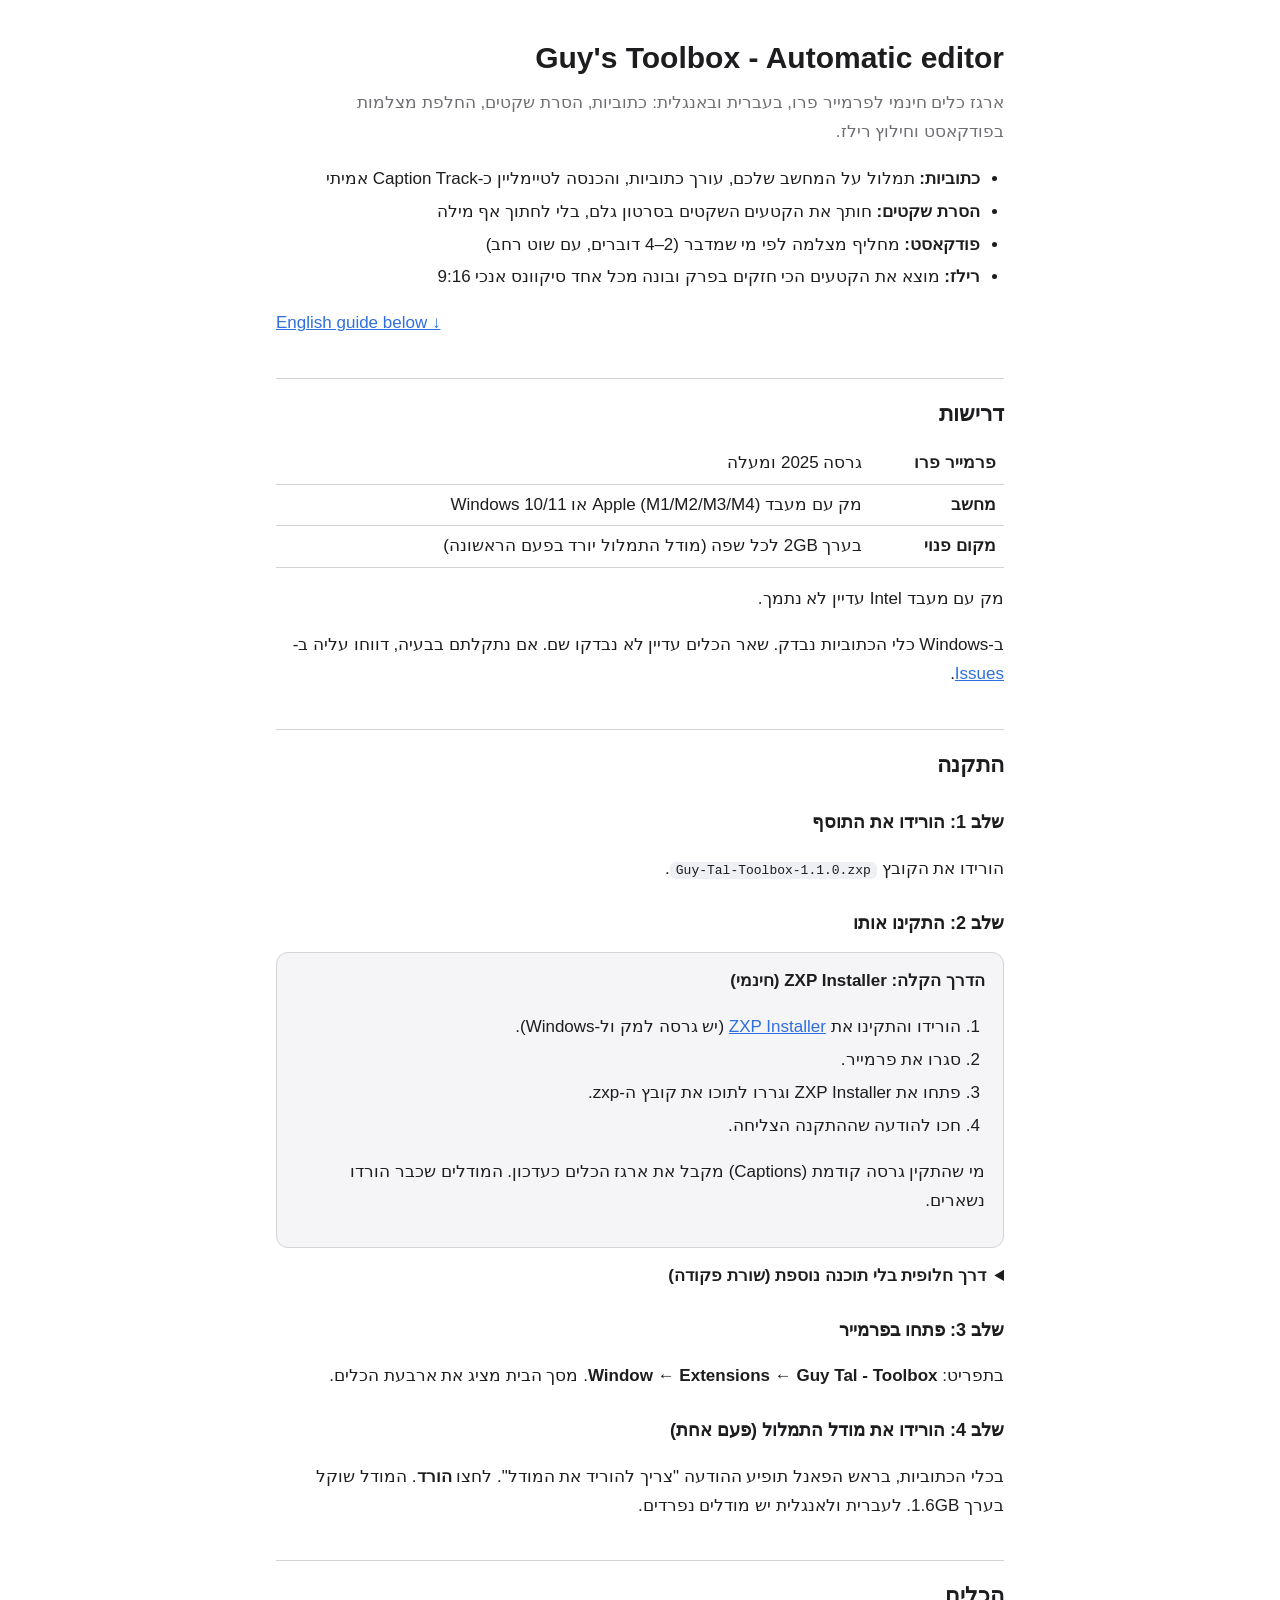
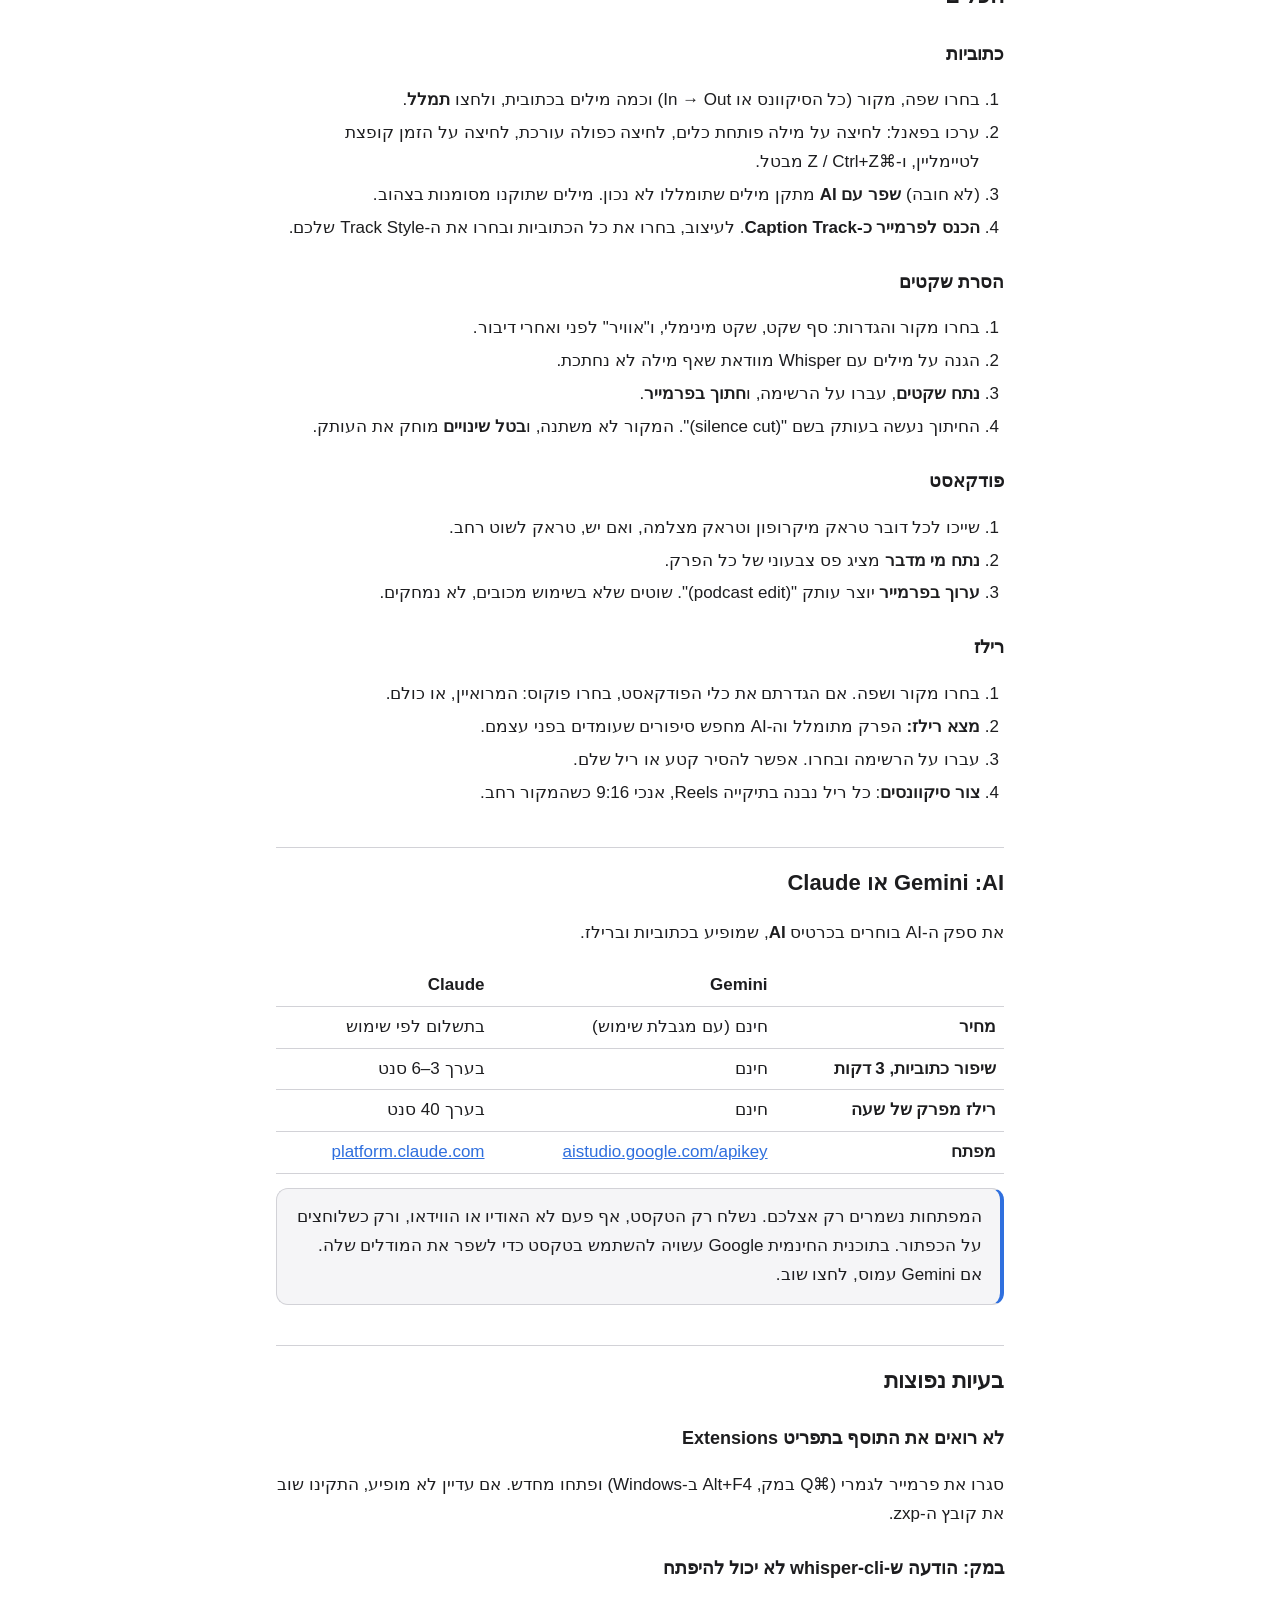
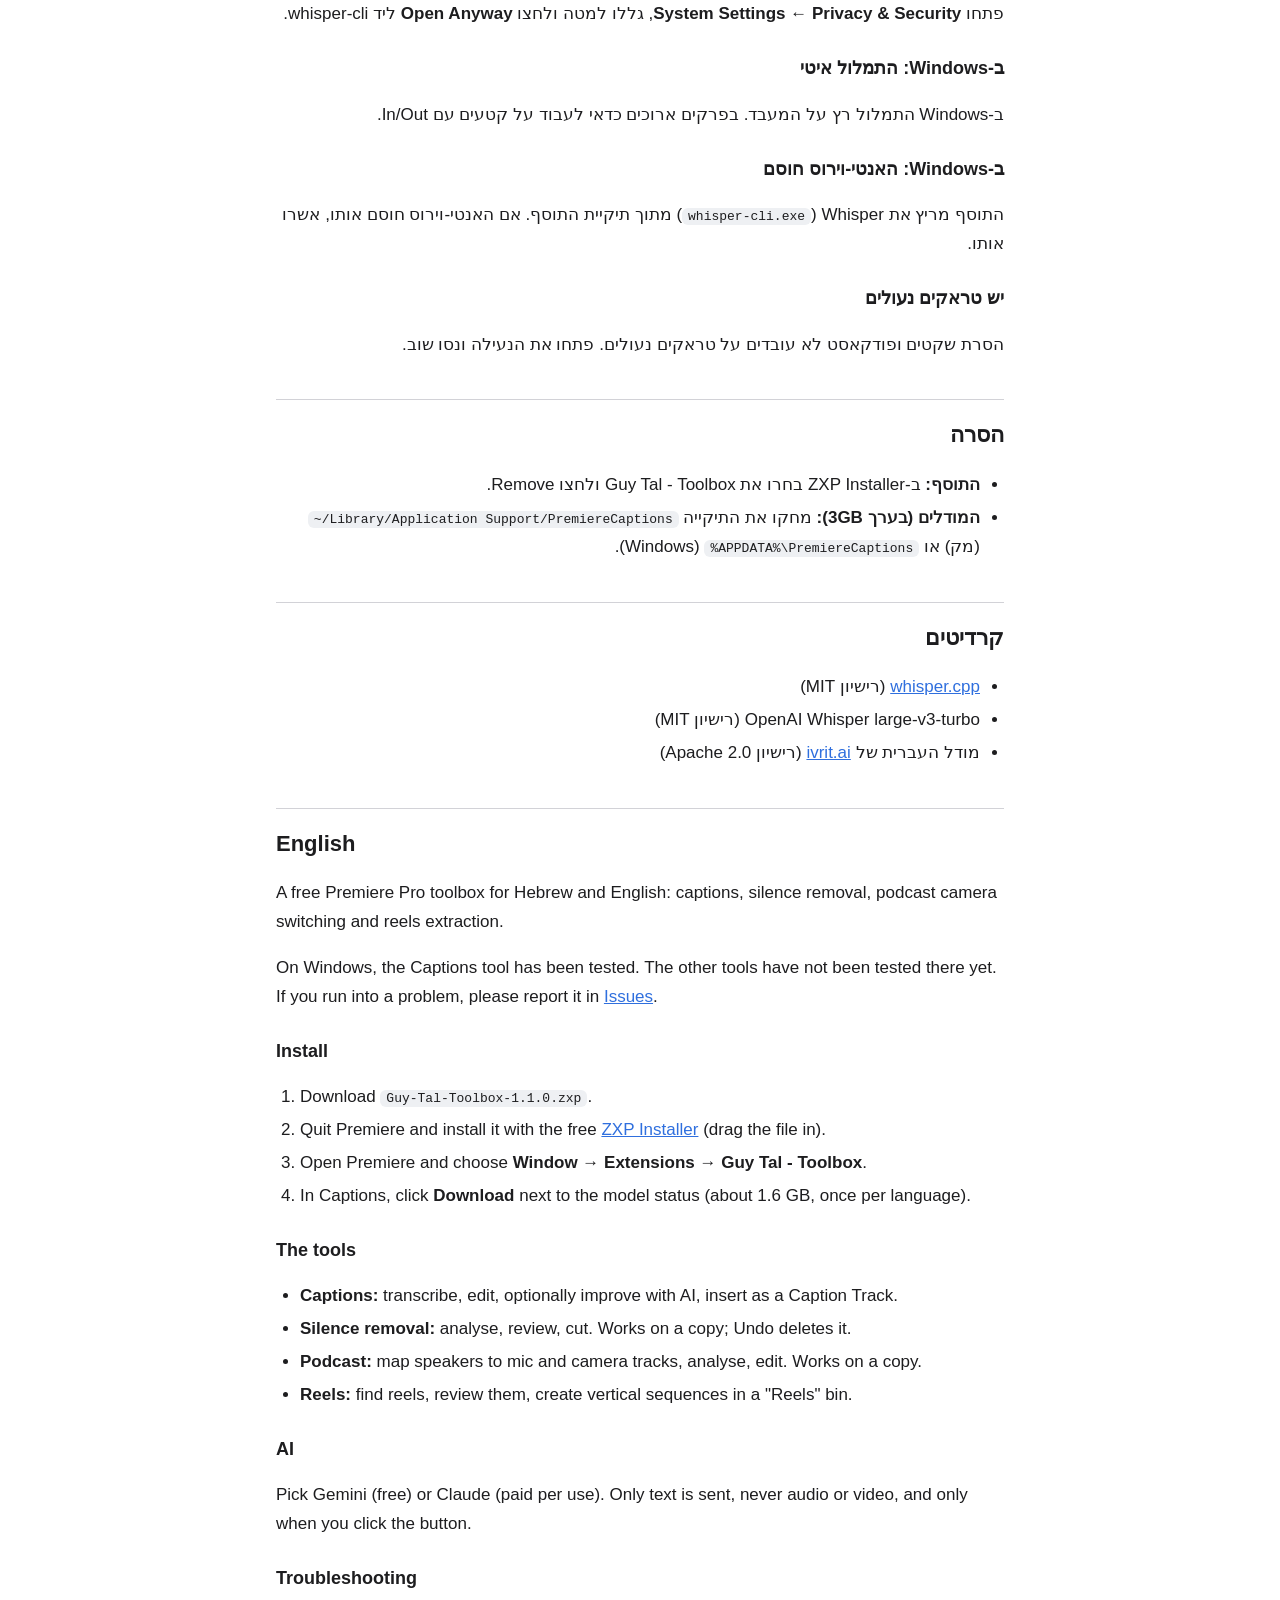
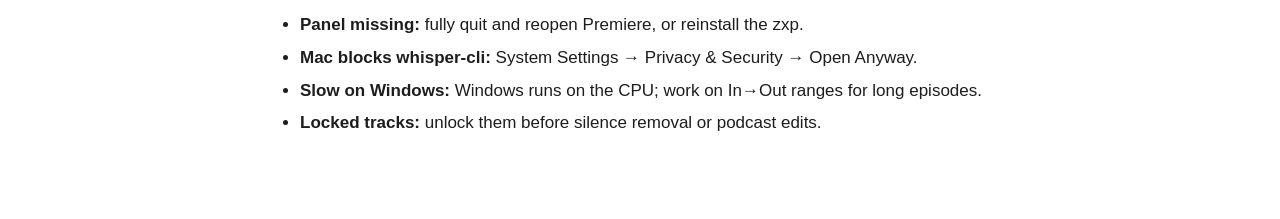
==== commit 5ff99b7c: "Rename to Guy's Toolbox - Automatic editor; English first The repository is now Guys-Toolbox-Automat" ====
--- a/install-guide.html
+++ b/install-guide.html
@@ -3,7 +3,7 @@
 <head>
 <meta charset="utf-8">
 <meta name="viewport" content="width=device-width, initial-scale=1">
-<title>Guy Tal Toolbox – מדריך התקנה</title>
+<title>Guy's Toolbox - Automatic editor – מדריך התקנה</title>
 <style>
   :root { --bg: #ffffff; --text: #1d1d1f; --muted: #6e6e73; --card: #f5f5f7; --border: #d2d2d7; --accent: #2f6fde; --code: #eef0f3; }
   @media (prefers-color-scheme: dark) {
@@ -35,7 +35,7 @@
 <body>
 <main>
 
-<h1>Guy Tal - Toolbox לפרמייר פרו</h1>
+<h1>Guy's Toolbox - Automatic editor</h1>
 <p class="lead">ארגז כלים חינמי לפרמייר פרו, בעברית ובאנגלית: כתוביות, הסרת שקטים, החלפת מצלמות בפודקאסט וחילוץ רילז.</p>
 
 <ul>
@@ -54,7 +54,7 @@
   <tr><td>מקום פנוי</td><td>בערך 2GB לכל שפה (מודל התמלול יורד בפעם הראשונה)</td></tr>
 </table>
 <p>מק עם מעבד Intel עדיין לא נתמך.</p>
-<p>ב-Windows כלי הכתוביות נבדק. שאר הכלים עדיין לא נבדקו שם. אם נתקלתם בבעיה, דווחו עליה ב-<a href="https://github.com/IamGuyTal/Premiere-Captions-extension-english-hebrew/issues">Issues</a>.</p>
+<p>ב-Windows כלי הכתוביות נבדק. שאר הכלים עדיין לא נבדקו שם. אם נתקלתם בבעיה, דווחו עליה ב-<a href="https://github.com/IamGuyTal/Guys-Toolbox-Automatic-editor/issues">Issues</a>.</p>
 
 <h2>התקנה</h2>
 
@@ -162,7 +162,7 @@
 <section class="en" id="english" dir="ltr">
 <h2>English</h2>
 <p>A free Premiere Pro toolbox for Hebrew and English: captions, silence removal, podcast camera switching and reels extraction.</p>
-<p>On Windows, the Captions tool has been tested. The other tools have not been tested there yet. If you run into a problem, please report it in <a href="https://github.com/IamGuyTal/Premiere-Captions-extension-english-hebrew/issues">Issues</a>.</p>
+<p>On Windows, the Captions tool has been tested. The other tools have not been tested there yet. If you run into a problem, please report it in <a href="https://github.com/IamGuyTal/Guys-Toolbox-Automatic-editor/issues">Issues</a>.</p>
 <h3>Install</h3>
 <ol>
   <li>Download <code>Guy-Tal-Toolbox-1.1.0.zxp</code>.</li>
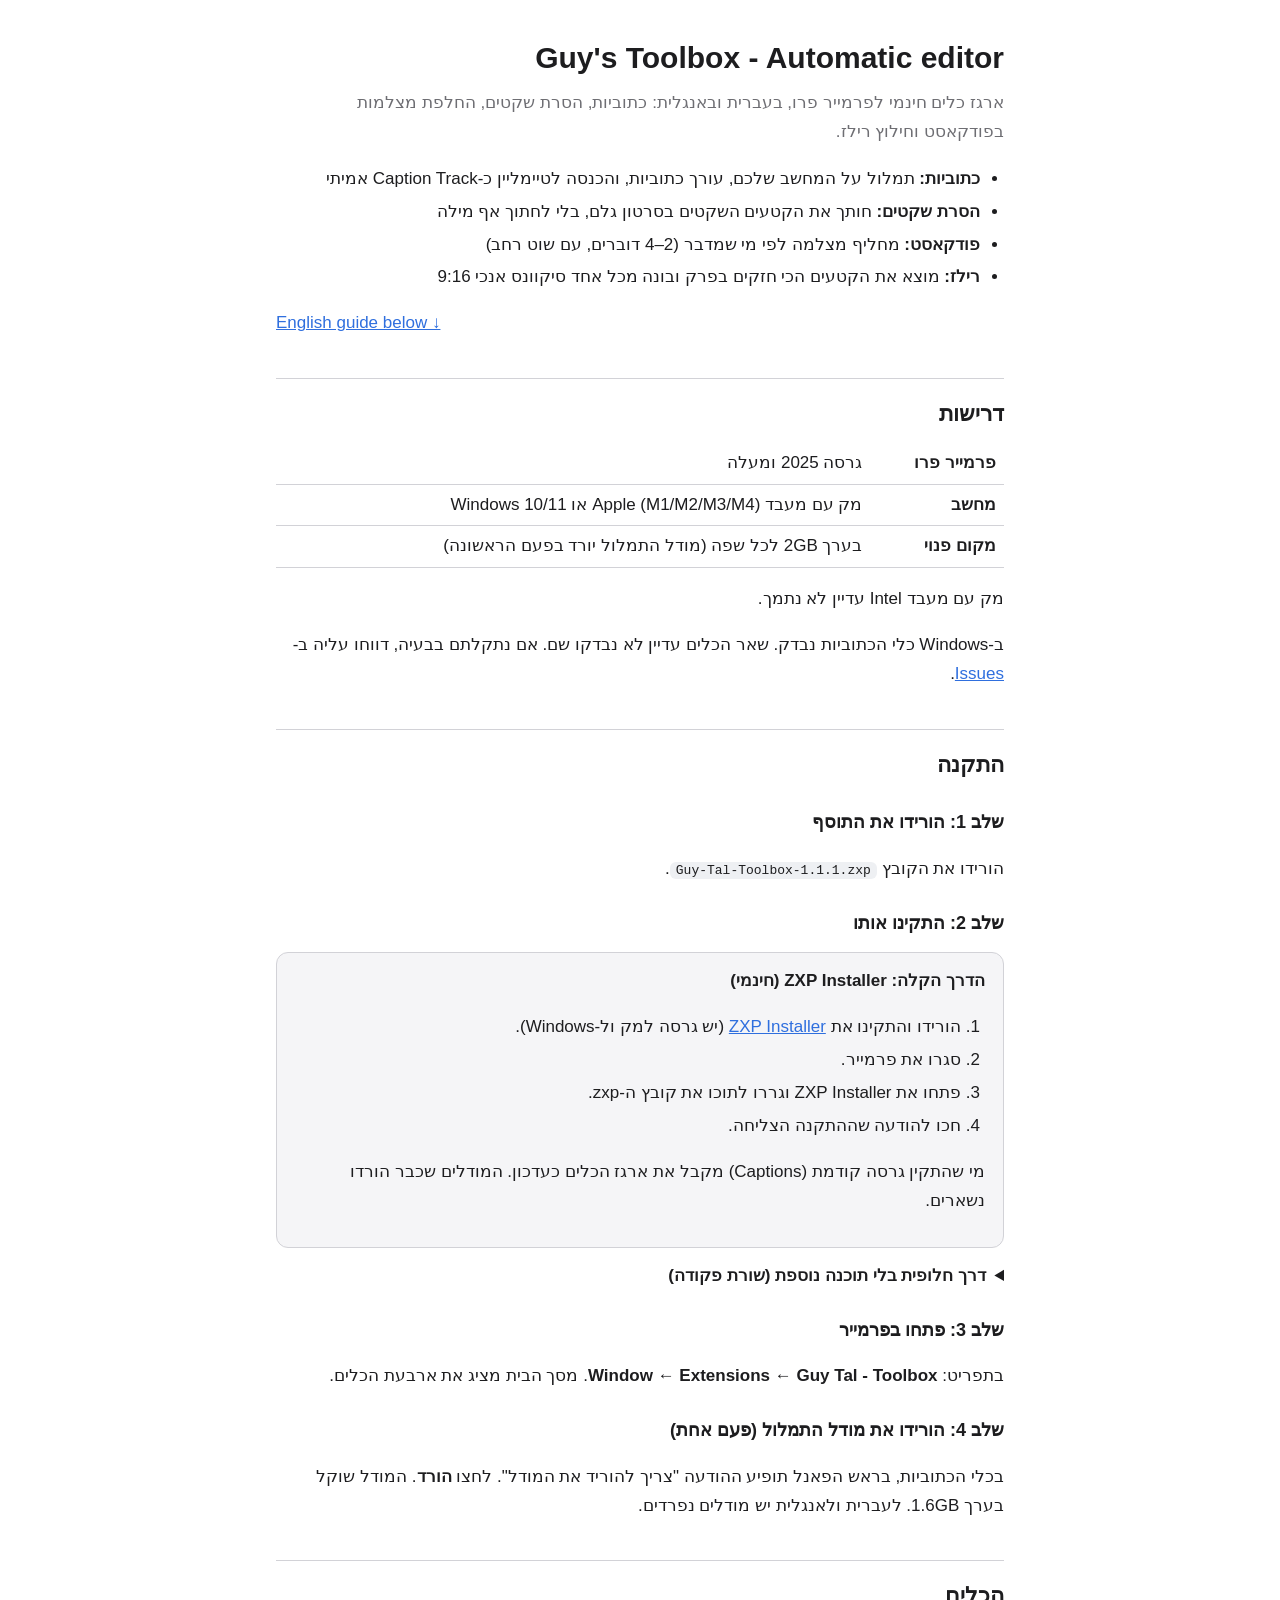
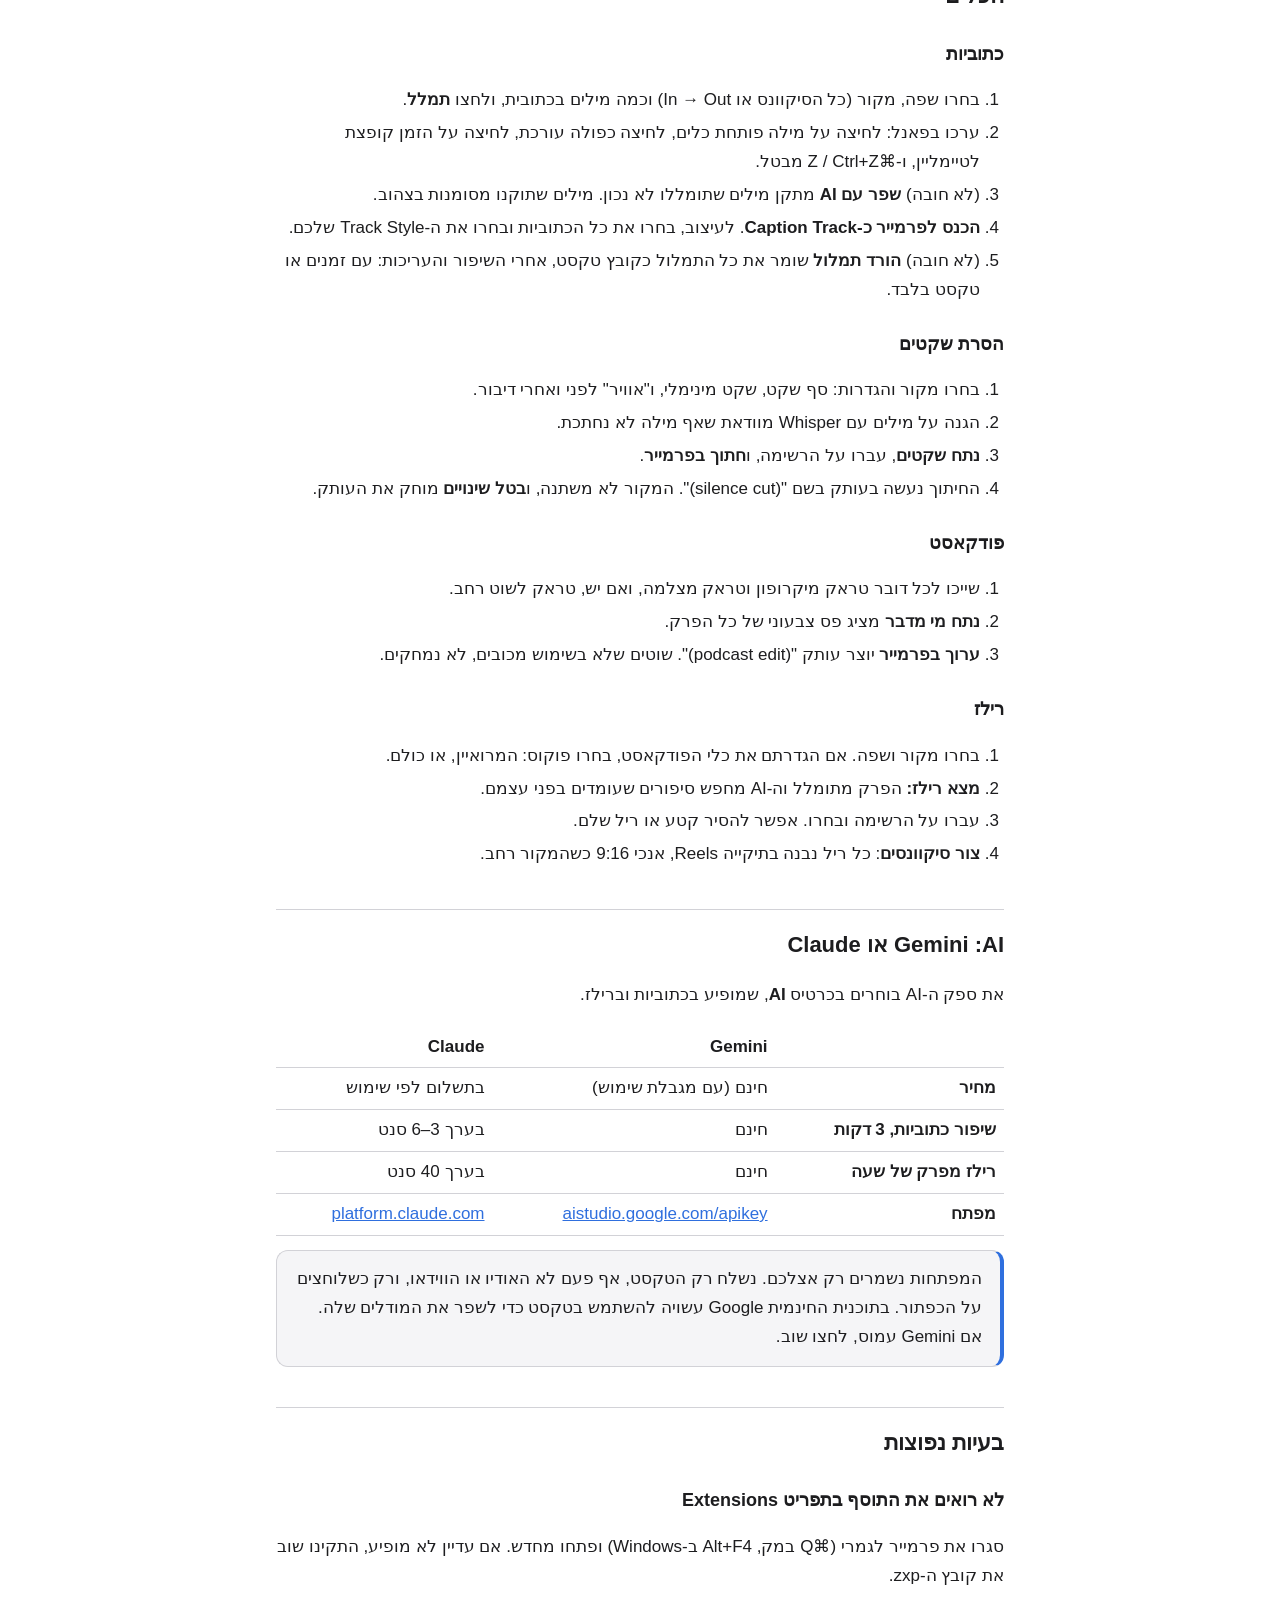
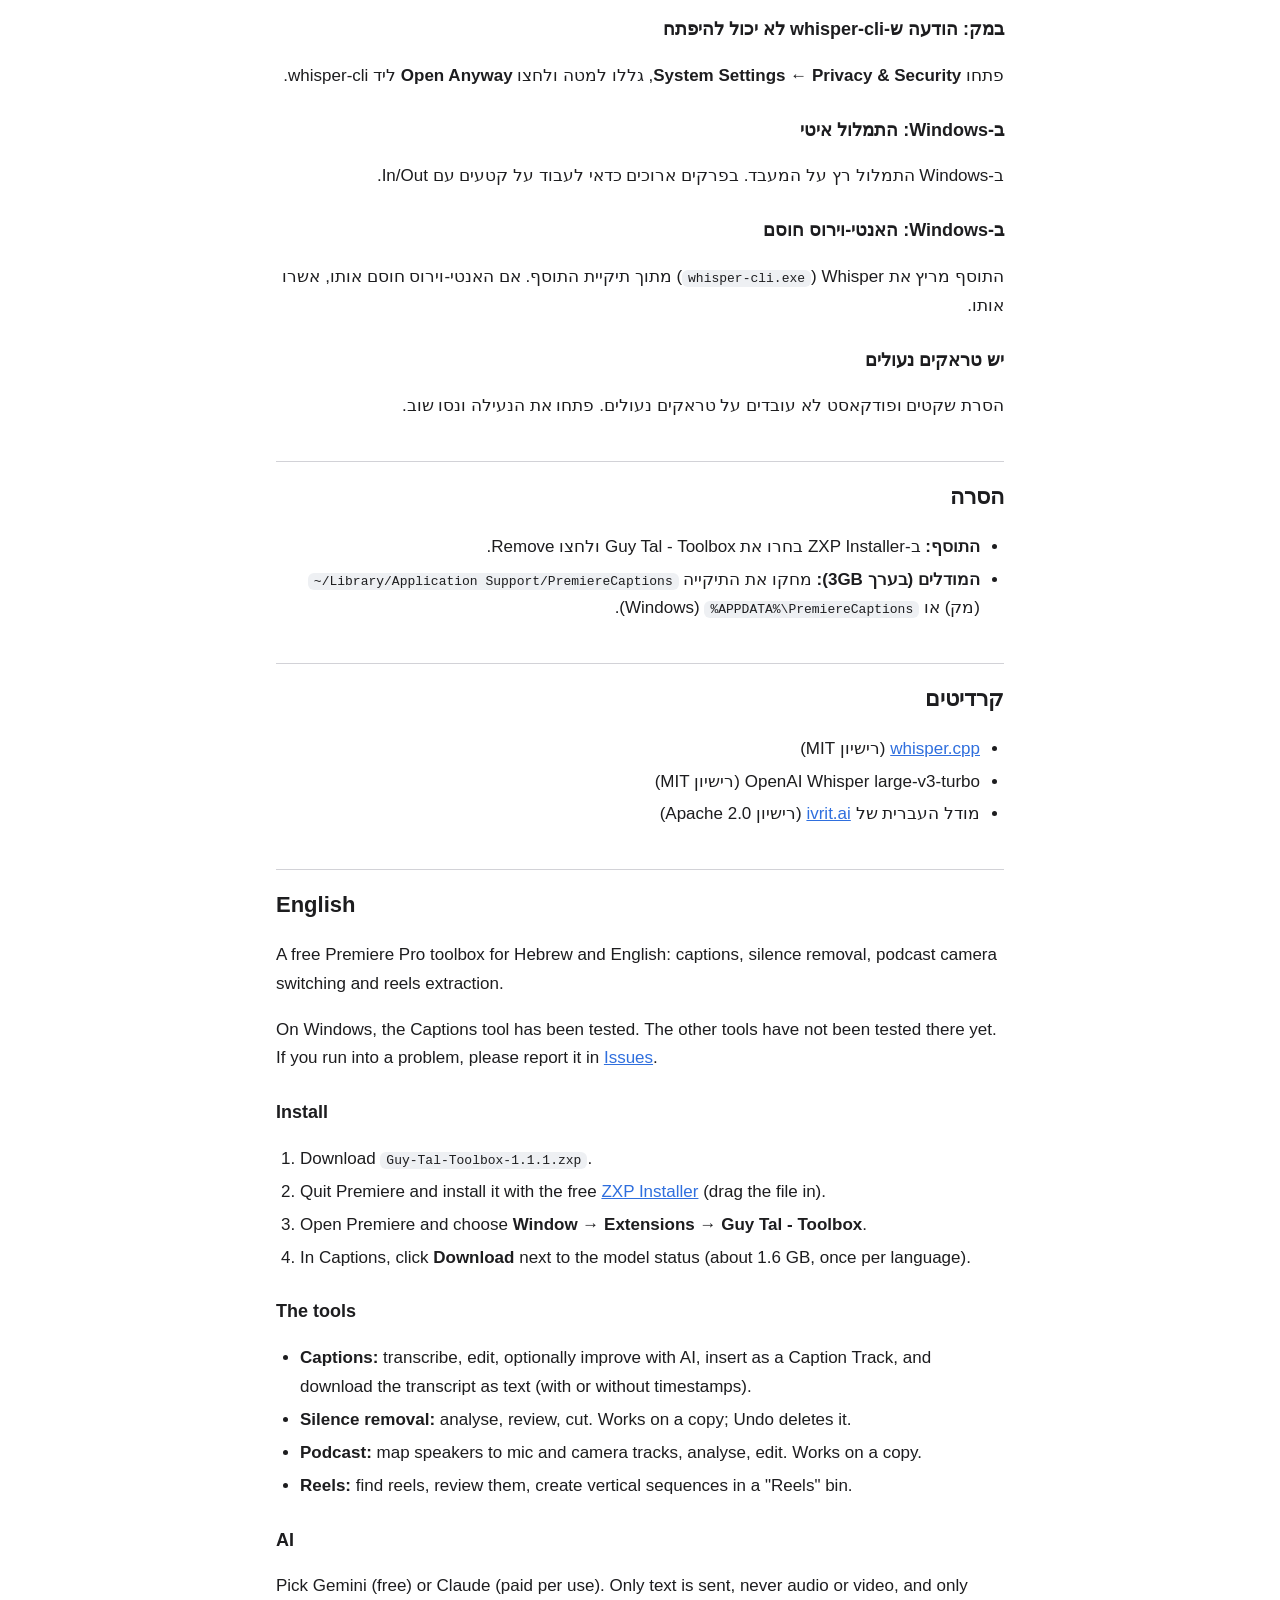
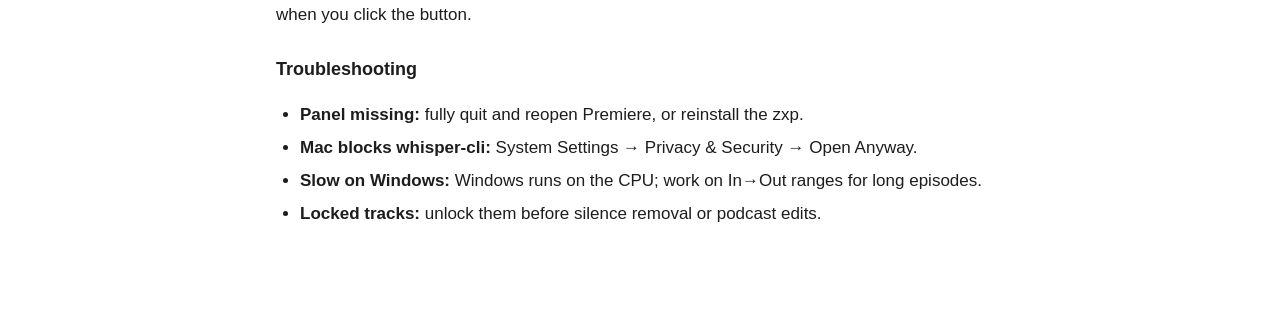
==== commit 513473b0: "Toolbox 1.1.1: transcript download, work on the open sequence - Captions: download the transcript (a" ====
--- a/install-guide.html
+++ b/install-guide.html
@@ -59,7 +59,7 @@
 <h2>התקנה</h2>
 
 <h3>שלב 1: הורידו את התוסף</h3>
-<p>הורידו את הקובץ <code>Guy-Tal-Toolbox-1.1.0.zxp</code>.</p>
+<p>הורידו את הקובץ <code>Guy-Tal-Toolbox-1.1.1.zxp</code>.</p>
 
 <h3>שלב 2: התקינו אותו</h3>
 <div class="card">
@@ -96,6 +96,7 @@
   <li>ערכו בפאנל: לחיצה על מילה פותחת כלים, לחיצה כפולה עורכת, לחיצה על הזמן קופצת לטיימליין, ו-⌘Z / Ctrl+Z מבטל.</li>
   <li>(לא חובה) <b>שפר עם AI</b> מתקן מילים שתומללו לא נכון. מילים שתוקנו מסומנות בצהוב.</li>
   <li><b>הכנס לפרמייר כ-Caption Track</b>. לעיצוב, בחרו את כל הכתוביות ובחרו את ה-Track Style שלכם.</li>
+  <li>(לא חובה) <b>הורד תמלול</b> שומר את כל התמלול כקובץ טקסט, אחרי השיפור והעריכות: עם זמנים או טקסט בלבד.</li>
 </ol>
 
 <h3>הסרת שקטים</h3>
@@ -165,14 +166,14 @@
 <p>On Windows, the Captions tool has been tested. The other tools have not been tested there yet. If you run into a problem, please report it in <a href="https://github.com/IamGuyTal/Guys-Toolbox-Automatic-editor/issues">Issues</a>.</p>
 <h3>Install</h3>
 <ol>
-  <li>Download <code>Guy-Tal-Toolbox-1.1.0.zxp</code>.</li>
+  <li>Download <code>Guy-Tal-Toolbox-1.1.1.zxp</code>.</li>
   <li>Quit Premiere and install it with the free <a href="https://aescripts.com/learn/zxp-installer/">ZXP Installer</a> (drag the file in).</li>
   <li>Open Premiere and choose <b>Window → Extensions → Guy Tal - Toolbox</b>.</li>
   <li>In Captions, click <b>Download</b> next to the model status (about 1.6 GB, once per language).</li>
 </ol>
 <h3>The tools</h3>
 <ul>
-  <li><b>Captions:</b> transcribe, edit, optionally improve with AI, insert as a Caption Track.</li>
+  <li><b>Captions:</b> transcribe, edit, optionally improve with AI, insert as a Caption Track, and download the transcript as text (with or without timestamps).</li>
   <li><b>Silence removal:</b> analyse, review, cut. Works on a copy; Undo deletes it.</li>
   <li><b>Podcast:</b> map speakers to mic and camera tracks, analyse, edit. Works on a copy.</li>
   <li><b>Reels:</b> find reels, review them, create vertical sequences in a "Reels" bin.</li>
